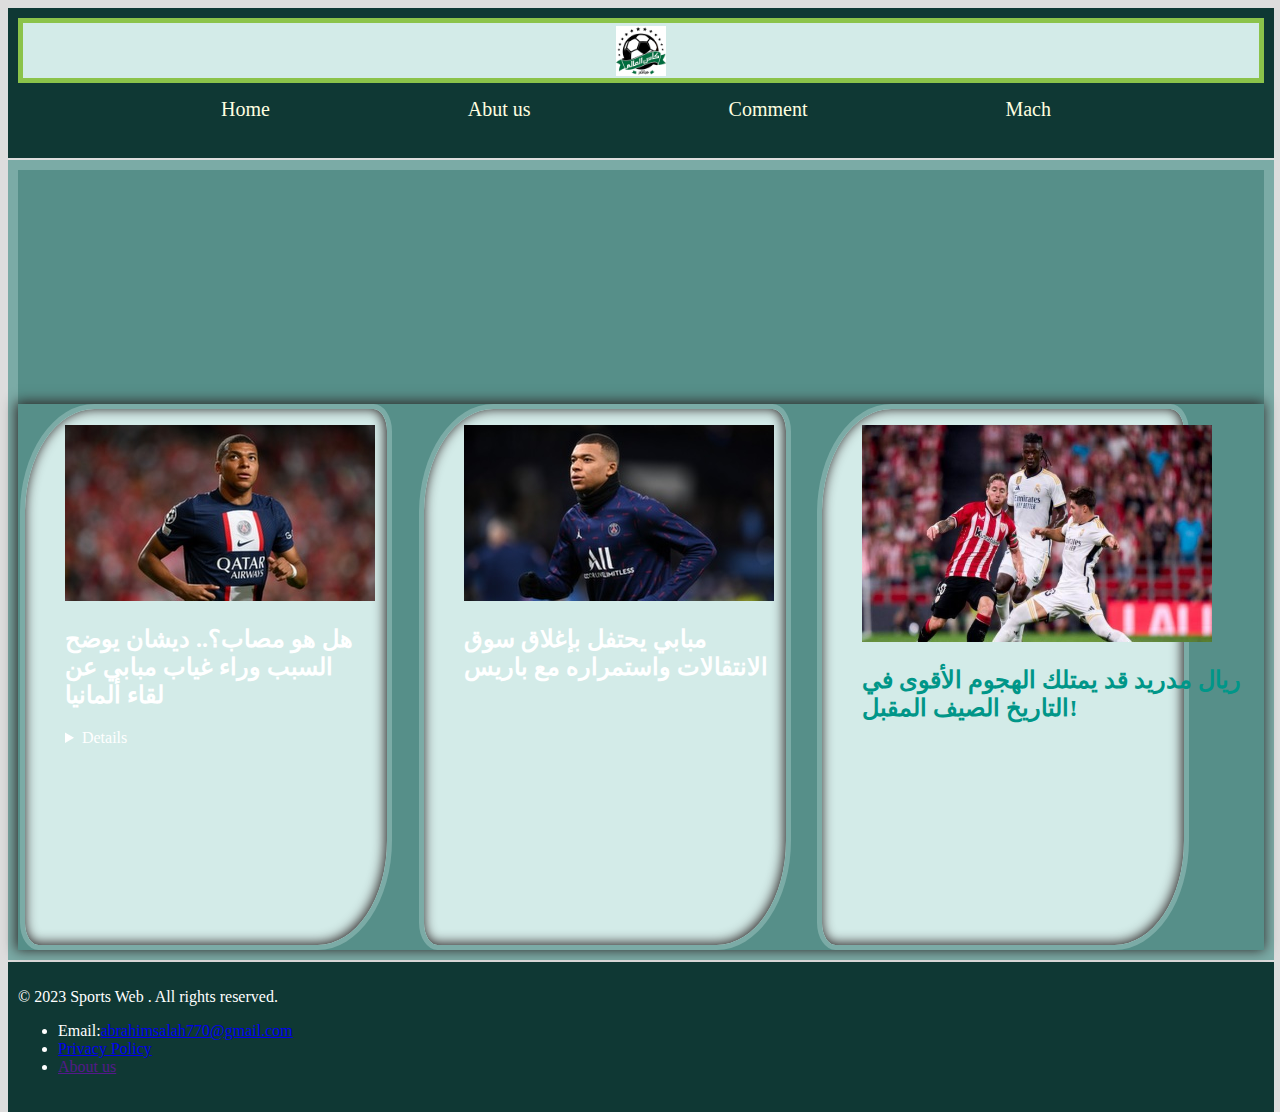
==== index.html @ cd2fc5f8 "first update" ====
<!DOCTYPE html>
<html lang="en">
<head>
    <meta charset="UTF-8">
    <meta name="viewport" content="width=device-width, initial-scale=1.0">
    <title>Document</title>
    <link rel="stylesheet" href="./css/style.css">
</head>
<body>
 
    <header>
      <div class="logo" >
        <img src="./image/كأس العالم2022.png" alt="Site Logo" >
      </div>
      <nav>
        <ul class="navigation">
          <li><a href="./index.html">Home</a></li>
          <li><a href="./html/Abut us.html">Abut us</a></li>
          <li><a href="./html/Comment.html">Comment</a></li>
          <li><a href="./html/Mach.html">Mach</a></li>
        </ul>
      </nav>
    </header>

 <section>
      <div class="wow">
     
      </div> 
  <div class="parent">

        <article> 
          <figure>
         <img src="./image/imagick1.jfif" alt="Image 2">
         <figcaption>
             <h2>هل هو مصاب؟.. ديشان يوضح السبب وراء غياب مبابي عن لقاء ألمانيا</h2>
         </figcaption>
         <details>
          كشف ديديه ديشان مدرب منتخب فرنسا عن السبب وراء عدم مشاركة كيليان مبابي نجم باريس سان جيرمان الفرنسي مع المنتخب أمام ألمانيا.

            وتعرض منتخب فرنسا للخسارة ودياً أمام ألمانيا بهدفين مقابل هدف، ولم يشارك كيليان مبابي في هذه المباراة، حيث شاهدها على مقاعد البدلاء.
            وأشارت التقارير الصحفية قبل المباراة إلى أن كيليان مبابي قد تعرض للإصابة في ركبته، وسيغيب عن المباراة أمام ألمانيا لهذا السبب.
            كيليان مبابي غاب عن لقاء فرنسا وألمانيا بسبب الإصابة
وتحدث ديديه ديشان لصحيفة “ليكيب” الفرنسية عقب انتهاء مباراة ألمانيا وفرنسا بشأن كيليان مبابي قائلاً “كيليان يعاني من مشكلة في الوتر الرضفي بالركبة بعد تدريب يوم الاثنين”.

وأضاف “إنها ليست إصابة خطيرة، لكنها تزعجه ولها مخاطر أيضاً. إذا لم يتمكن من البدء فلا ينبغي إشراكه أيضاً”.

الجدير بالذكر أن باريس سان جيرمان سيفتتح مشواره في دور المجموعات بمسابقة دوري أبطال أوروبا يوم الثلاثاء القادم أمام بوروسيا دورتموند الألماني.
         
         </details>
      
      </article>
   
    
       <article> 
           <figure>
          <img src="./image/imagick2.jfif" alt="Image 2">
          <figcaption>
              <h2>مبابي يحتفل بإغلاق سوق الانتقالات واستمراره مع باريس</h2>
          </figcaption>
       
       </article>
    
      <article>   
        <a href="">
          <figure>
            <img src="./image/imagick3.jfif" alt="Image 3" width="350px">
           <figcaption>
            <h2>ريال مدريد قد يمتلك الهجوم الأقوى في التاريخ الصيف المقبل!</h2>
           </figcaption>
          
        </figure>
        </a>
        
    
    </article>

  </div>
    </section>

<footer>
  <p>© 2023 Sports Web . All rights reserved.</p>
  <ul class="footer-navigation">
    <li>Email:<a href="abrahimsalah770@gmail.com">abrahimsalah770@gmail.com</a></li>
    <li><a href="#">Privacy Policy</a></li>
    <li><a href="">About us </a></a></li>
</footer>

</body>

</html>
---- css/style.css ----
body{
  width: 1vr;
  height: 1000px;
  background-color: #ddd;
  display: grid;
  grid-template-columns: repeat(10,auto);
  grid-template-rows: 15% 80% 15%;
  grid-template-areas: "header header  header header header header header header header header"
                       "sec sec sec sec sec sec sec sec sec sec "
                        "foot foot foot foot foot foot foot foot foot foot";
  gap: 2px 5px ;
}

header{
  grid-area: header;
  background-color: #0f3834;
  color: white;
  padding: 10px;
  display: grid;
  grid-template-columns: repeat(1,auto);
  grid-template-rows: 50% 50%;
  grid-template-areas: "log" "nav";
 
  padding: 10px;
                        
}

.logo{
grid-area: log;
background-color: #d3ebe8;
  border: 5px #8bc34a  solid;
display: flex;
justify-content: center;
align-items: center;
}
.logo img{
  height: 50px;
}
header nav {
grid-area: nav;
}
header nav ul{
  list-style-type: none;
  justify-content: space-evenly;
  align-items: center;
  margin: 0;
  padding: 15px;
  display: flex;
  font-size: 20px;
}
nav li {
  list-style-type: none;
  margin: 0;
  padding: 0;
  margin-right: 10px;
 
  
}
.navigation li a {
  text-decoration: none;
  color: lightyellow;
}

section{
  grid-area: sec;
  display: grid;
  grid-template-columns: repeat(3, auto);
  grid-template-rows:30% 70%;
  grid-template-areas: "wow wow wow" "par par par";
  background-color: #7baba6;
  color: white;
  padding: 10px;
  
} 

.wow{
  grid-area: wow;
  background-color: #568f89;

}
.parent{
  grid-area: par;
  display: grid;  
  background-color: #568f89;
  grid-template-columns: repeat(3, 30%);
  gap:2% ;
  box-shadow: -1px -1px 12px 1px #2e2828;
  
}
article{
  display: flex;
  margin-left: 2px;
  background-color: #ddd;
  border: #7baba6 5px solid;
  
  background-color: #d3ebe8;
  border-radius: 20% 5%;
  box-shadow: inset -1px -1px 12px 1px #2e2828;
  
}
.parent a{
  text-decoration: none;
  color: #009688;
}

article figure{
  width: 100%;
}




footer{
  grid-area: foot;
  background-color:  #0f3834;
  color: white;
  padding: 10px;
  
}
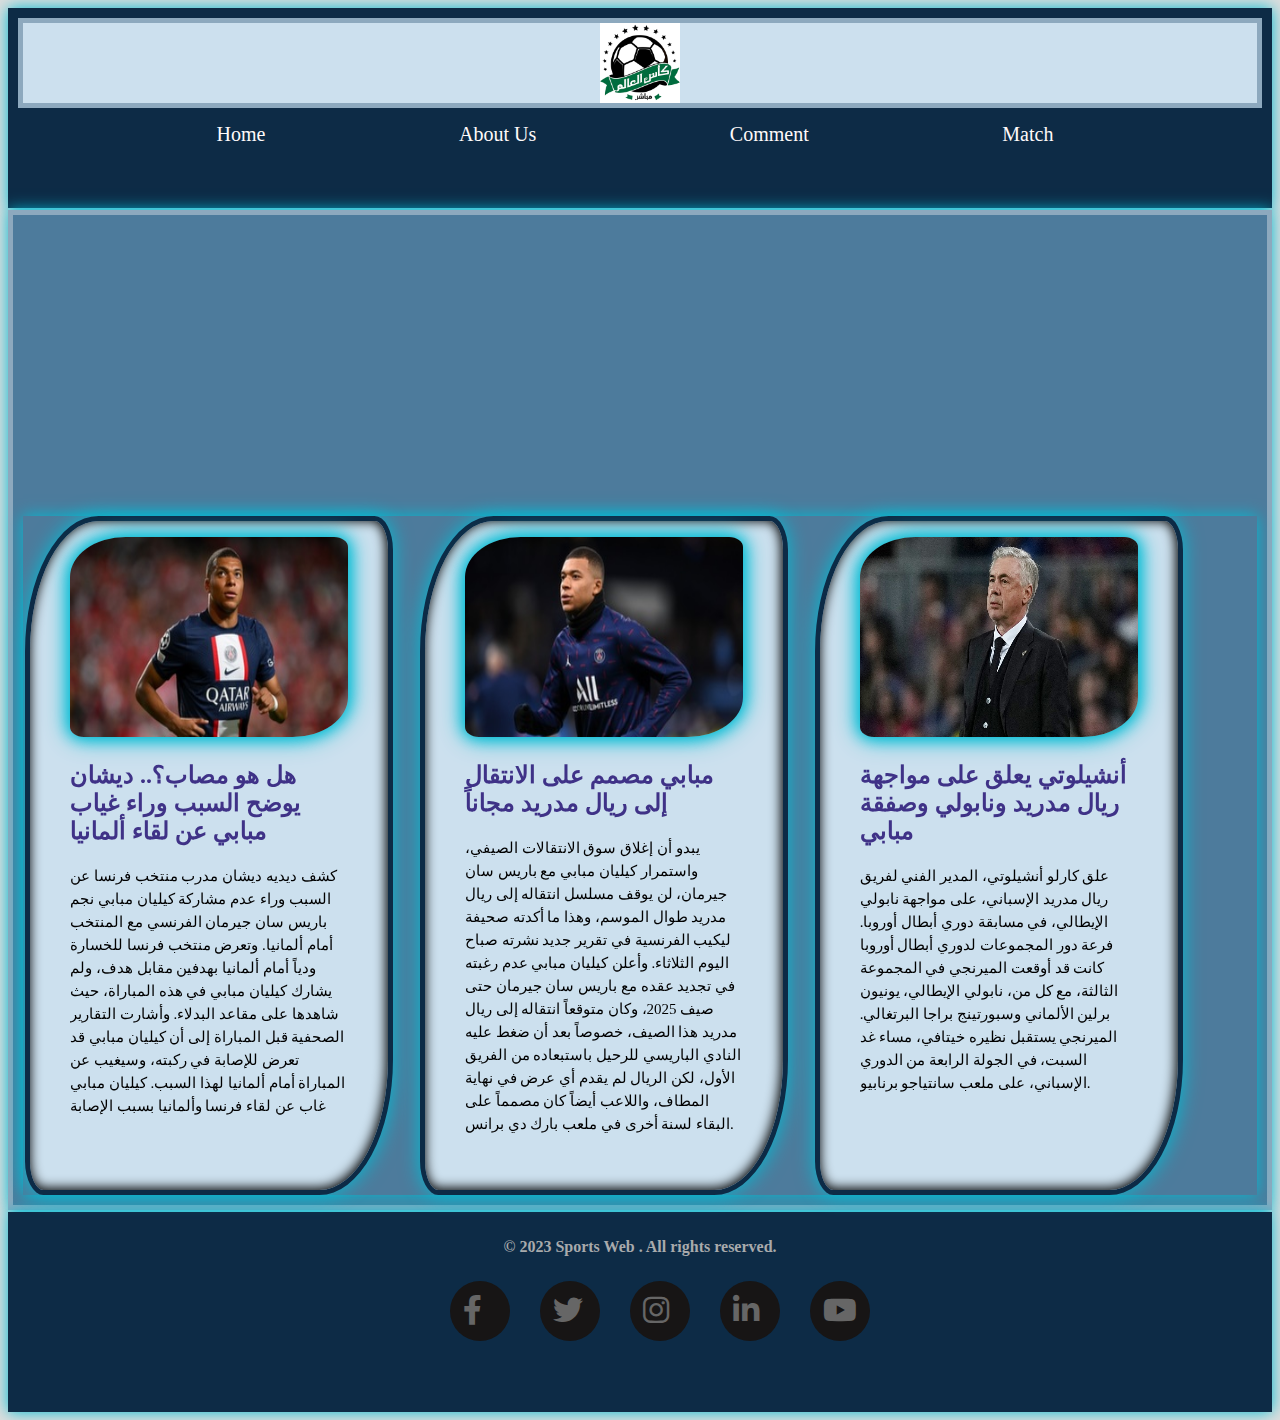
==== commit f0130a2b: "done project" ====
--- a/index.html
+++ b/index.html
@@ -4,87 +4,99 @@
     <meta charset="UTF-8">
     <meta name="viewport" content="width=device-width, initial-scale=1.0">
     <title>Document</title>
-    <link rel="stylesheet" href="./css/style.css">
-</head>
+    <link rel="stylesheet" href="./css/home.css">
+    <link rel="stylesheet" href="./css/all.min.css">
+    <link rel="stylesheet" href="./css/responsv.css1">
 <body>
  
+    
     <header>
       <div class="logo" >
-        <img src="./image/كأس العالم2022.png" alt="Site Logo" >
+        <img src="./img/كأس العالم2022.png" alt="Site Logo" >
       </div>
       <nav>
         <ul class="navigation">
           <li><a href="./index.html">Home</a></li>
-          <li><a href="./html/Abut us.html">Abut us</a></li>
-          <li><a href="./html/Comment.html">Comment</a></li>
-          <li><a href="./html/Mach.html">Mach</a></li>
+          <li><a href="./pages/About Us.html">About Us</a></li>
+          <li><a href="./pages/Comment.html">Comment</a></li>
+          <li><a href="./pages/Mach.html">Match</a></li>
         </ul>
       </nav>
     </header>
 
- <section>
-      <div class="wow">
-     
-      </div> 
-  <div class="parent">
-
-        <article> 
-          <figure>
-         <img src="./image/imagick1.jfif" alt="Image 2">
-         <figcaption>
-             <h2>هل هو مصاب؟.. ديشان يوضح السبب وراء غياب مبابي عن لقاء ألمانيا</h2>
-         </figcaption>
-         <details>
-          كشف ديديه ديشان مدرب منتخب فرنسا عن السبب وراء عدم مشاركة كيليان مبابي نجم باريس سان جيرمان الفرنسي مع المنتخب أمام ألمانيا.
-
+    <section>
+        <div class="wow">
+  
+        </div>
+        
+        <div class="parent">
+            
+          <article class="article1"> 
+            <figure>
+           <img src="./img/imagick1.jfif" alt="Image 2" >
+           <figcaption>
+               <h2>هل هو مصاب؟.. ديشان يوضح السبب وراء غياب مبابي عن لقاء ألمانيا</h2>
+           </figcaption>
+         
+           <p>
+            كشف ديديه ديشان مدرب منتخب فرنسا عن السبب وراء عدم مشاركة كيليان مبابي نجم باريس سان جيرمان الفرنسي مع المنتخب أمام ألمانيا.
             وتعرض منتخب فرنسا للخسارة ودياً أمام ألمانيا بهدفين مقابل هدف، ولم يشارك كيليان مبابي في هذه المباراة، حيث شاهدها على مقاعد البدلاء.
             وأشارت التقارير الصحفية قبل المباراة إلى أن كيليان مبابي قد تعرض للإصابة في ركبته، وسيغيب عن المباراة أمام ألمانيا لهذا السبب.
             كيليان مبابي غاب عن لقاء فرنسا وألمانيا بسبب الإصابة
-وتحدث ديديه ديشان لصحيفة “ليكيب” الفرنسية عقب انتهاء مباراة ألمانيا وفرنسا بشأن كيليان مبابي قائلاً “كيليان يعاني من مشكلة في الوتر الرضفي بالركبة بعد تدريب يوم الاثنين”.
-
-وأضاف “إنها ليست إصابة خطيرة، لكنها تزعجه ولها مخاطر أيضاً. إذا لم يتمكن من البدء فلا ينبغي إشراكه أيضاً”.
-
-الجدير بالذكر أن باريس سان جيرمان سيفتتح مشواره في دور المجموعات بمسابقة دوري أبطال أوروبا يوم الثلاثاء القادم أمام بوروسيا دورتموند الألماني.
-         
-         </details>
+  
+          </p>
+           
+        </figure>
+        </article>
+     
       
+         <article class="article2"> 
+             <figure>
+            <img src="./img/imagick2.jfif" alt="Image 2">
+            <figcaption>
+                <h2>مبابي مصمم على الانتقال إلى ريال مدريد مجاناً</h2>
+            </figcaption>
+  <p>
+            يبدو أن إغلاق سوق الانتقالات الصيفي، واستمرار كيليان مبابي
+             مع باريس سان جيرمان، لن يوقف مسلسل انتقاله إلى ريال مدريد طوال الموسم، 
+             وهذا ما أكدته صحيفة ليكيب الفرنسية في تقرير جديد نشرته صباح اليوم الثلاثاء.
+  وأعلن كيليان مبابي عدم رغبته في تجديد عقده مع باريس سان جيرمان حتى صيف 2025،
+   وكان متوقعاً انتقاله إلى ريال مدريد هذا الصيف، 
+  خصوصاً بعد أن ضغط عليه النادي الباريسي للرحيل باستبعاده من الفريق الأول، لكن الريال لم يقدم أي 
+  عرض في نهاية المطاف، واللاعب أيضاً كان مصمماً على البقاء لسنة أخرى في ملعب بارك دي برانس.
+  
+  </p>
+          </figure>
+         </article>
+  
+         <article class="article3"> 
+          <figure>
+         <img src="./img/أنشيلوتي-ريال-مدريد-2-2.jpg" alt="Image 2" width="300px">
+         <figcaption>
+          <h2>أنشيلوتي يعلق على مواجهة ريال مدريد ونابولي وصفقة مبابي</h2>
+         </figcaption>
+         <p>
+            
+          علق كارلو أنشيلوتي، المدير الفني لفريق ريال مدريد الإسباني، على مواجهة نابولي الإيطالي، في مسابقة دوري أبطال أوروبا.
+  
+          فرعة دور المجموعات لدوري أبطال أوروبا كانت قد أوقعت الميرنجي في المجموعة الثالثة، مع كل من، نابولي الإيطالي، يونيون برلين الألماني وسبورتينج براجا البرتغالي.
+          
+          الميرنجي يستقبل نظيره خيتافي، مساء غد السبت، في الجولة الرابعة من الدوري الإسباني، على ملعب سانتياجو برنابيو.
+                 
+          </p>
+          </figure>
       </article>
-   
-    
-       <article> 
-           <figure>
-          <img src="./image/imagick2.jfif" alt="Image 2">
-          <figcaption>
-              <h2>مبابي يحتفل بإغلاق سوق الانتقالات واستمراره مع باريس</h2>
-          </figcaption>
-       
-       </article>
-    
-      <article>   
-        <a href="">
-          <figure>
-            <img src="./image/imagick3.jfif" alt="Image 3" width="350px">
-           <figcaption>
-            <h2>ريال مدريد قد يمتلك الهجوم الأقوى في التاريخ الصيف المقبل!</h2>
-           </figcaption>
-          
-        </figure>
-        </a>
-        
-    
-    </article>
-
-  </div>
-    </section>
-
-<footer>
-  <p>© 2023 Sports Web . All rights reserved.</p>
-  <ul class="footer-navigation">
-    <li>Email:<a href="abrahimsalah770@gmail.com">abrahimsalah770@gmail.com</a></li>
-    <li><a href="#">Privacy Policy</a></li>
-    <li><a href="">About us </a></a></li>
-</footer>
-
-</body>
-
-</html>+    </div>
+      </section>
+  
+      <footer>
+        <p>© 2023 Sports Web . All rights reserved.</p>
+        <ul class="footer-navigation">
+          <li><i class="fab fa-facebook-f"></i></li>
+          <li><i class="fab fa-twitter"></i></a></li>
+          <li><i class="fab fa-instagram"></i></a></li>
+          <li><i class="fab fa-linkedin-in"></i></a></li>
+          <li><i class="fab fa-youtube"></i></a></li>
+        </ul>
+      </footer>
+    </body>--- a/css/home.css
+++ b/css/home.css
@@ -0,0 +1,261 @@
+body{
+    
+    background-color: #ddd;
+    display: grid;
+    grid-template-columns: repeat(1,auto);
+    grid-template-rows: 200px 1000px 200px;
+    grid-template-areas: "header header  header header header header header header header header"
+                         "art art art art art art art art art art "
+                          "foot foot foot foot foot foot foot foot foot foot";
+    gap: 2px 5px ;
+  }
+  
+  header{
+    grid-area: header;
+    background-color: #0d2b46;
+    color: white;
+    padding: 10px;
+    display: grid;
+    grid-template-columns: repeat(1,auto);
+    grid-template-rows: 50% 50%;
+    grid-template-areas: "log" "nav";
+    padding: 10px;
+    box-shadow: 0 0 15px #00bcd4;
+                          
+  }
+  
+  .logo{
+  grid-area: log;
+  background-color: #cce0ee;
+      border: 5px #8da9be solid;
+  display: flex;
+  justify-content: center;
+  align-items: center;
+  }
+  .logo img{
+    height: 100%;
+  }
+  header nav {
+  grid-area: nav;
+  }
+  header nav ul{
+    list-style-type: none;
+    justify-content: space-evenly;
+    align-items: center;
+    margin: 0;
+    padding: 15px;
+    display: flex;
+    font-size: 20px;
+  }
+  nav li {
+    list-style-type: none;
+    margin: 0;
+    padding: 0;
+    margin-right: 10px;
+   
+    
+  }
+  .navigation li a {
+    text-decoration: none;
+    color: snow;
+  }
+  section{
+    grid-area: art;
+    display: grid;
+    grid-template-columns: repeat(3, auto);
+    grid-template-rows:30% 70%;
+    grid-template-areas: "wow wow wow" "par par par";
+  
+    color: white;
+    padding: 10px;
+          background-color: #4d7b9c;
+          border: #8da9be 5px solid;
+          box-shadow: 0 0 15px #00bcd4;
+  } 
+  
+  .wow{
+    grid-area: wow;
+    background-color:  #4d7b9c;
+  
+    
+  }
+  
+  .navigation li:hover{
+    box-shadow: 0 0 15px #00bcd4;
+    filter: drop-shadow(0 0 15px #00bcd4);
+    text-shadow:0 0 15px #00bcd4;
+    border-style: outset;
+    
+  }
+  
+  .navigation li a:active{
+    background-color: #cce0ee;
+    color: #171515;
+  }
+  
+  .parent{
+    grid-area: par;
+    display: grid;  
+    background-color:  #4d7b9c;
+    grid-template-columns: repeat(3, 30%);
+    gap:2% ;
+    
+    box-shadow: 0 0 15px #00bcd4;
+  }
+  article{
+    display: flex;
+    margin-left: 2px;
+    background-color: #ddd;
+    border: #0d2b46 5px solid;
+    background-color: #96c0df;
+    background-color: #cce0ee;
+    border-radius: 20% 5%;
+    box-shadow: inset -1px -1px 12px 1px black;
+    filter: drop-shadow(0 0 10px #00bcd4);
+    
+  }
+  
+  article p{
+    overflow: auto;
+  }
+  
+  
+  
+  
+  article img{
+    border-radius: 20% 5%;
+    box-shadow: 0 0 15px #00bcd4;
+    filter: drop-shadow(0 0 10px #00bcd4);
+    width: 100%;
+      height: 200px;
+    
+  }
+  article h2{
+      color: #3f3287;;
+  }
+  article p{
+    color: black;
+    font-size: 15px;
+   
+    line-height: 23px;
+  }
+
+  footer{
+    grid-area: foot;
+    background-color:#0d2b46;
+    color: white;
+    padding: 10px;
+    box-shadow: 0 0 15px #00bcd4;
+  }
+  
+  
+  footer ul{
+    display: flex;
+    justify-content: center;
+  }
+  footer p{
+   
+      color: rgb(168 170 172);
+      font-weight: bold;
+      text-align: center;
+      margin-bottom: 25px;
+  }
+  footer ul li{
+    position: relative;
+    display: block;
+    color: #666;
+    font-size: 30px;
+    height: 60px;
+    width: 60px;
+    background: #171515;
+    line-height: 60px;
+    border-radius: 50%;
+    margin: 0 15px;
+    cursor: pointer;
+    transition: .5s;
+  }
+  
+  footer ul li i{
+    margin-left: 13px;
+    
+  }
+  
+  
+  footer ul li a:nth-child(1):hover{
+    color: #456cba;
+    box-shadow: 0 0 15px #4267B2;
+    text-shadow: 0 0 15px #4267B2;
+    background-color: #0d2b46;
+  }
+  
+  footer ul li:nth-child(1):hover{
+    color: #456cba;
+    box-shadow: 0 0 15px #4267B2;
+    text-shadow: 0 0 15px #4267B2;
+    background-color: #0d2b46;
+  }
+
+  footer ul li:nth-child(2):hover{
+    color: #26a4f2;
+    box-shadow: 0 0 15px #1DA1F2;
+    text-shadow: 0 0 15px #1DA1F2;
+    background-color: #0d2b46;
+  }
+  footer ul li:nth-child(3):hover{
+    color: #e23670;
+    box-shadow: 0 0 15px #E1306C;
+    text-shadow: 0 0 15px #E1306C;
+    background-color: #0d2b46;
+  }
+  footer ul li:nth-child(4):hover{
+    color: #2a6cbb;
+    box-shadow: 0 0 15px #2867B2;
+    text-shadow: 0 0 15px #2867B2;
+    background-color: #0d2b46;
+  }
+  footer ul li:nth-child(5):hover{
+    color: #e23670;
+    box-shadow: 0 0 15px #ff0000;
+    text-shadow: 0 0 15px #ff0000;
+    background-color: #0d2b46;
+  }
+  
+  footer ul li:nth-child(5):hover {
+    color: #e23670;
+    box-shadow: 0 0 15px #ff0000;
+    text-shadow: 0 0 15px #ff0000;
+    background-color: #0d2b46;
+  }
+  @media (max-width: 1063px) 
+  {
+    body{
+      height: 2100px;
+      grid-template-columns: repeat(1,auto);
+    grid-template-rows: 150px 1800px 150px;
+    grid-template-areas: "header"
+                         "sec"
+                          "foot";
+    gap: 2px 5px ;
+    }
+    header{
+      grid-area: header;
+    }
+    section{
+      grid-area: sec;
+      grid-template-columns: repeat(1, auto);
+      grid-template-rows:200px 1500px;
+    }
+  
+    
+    
+    footer{
+      grid-area: foot;
+  
+    }
+    .parent{
+      grid-template-columns: repeat(1, auto);
+      
+    }
+  }
+
+  
--- a/css/all.min.css
+++ b/css/all.min.css
@@ -0,0 +1,9 @@
+/*!
+ * Font Awesome Free 6.4.2 by @fontawesome - https://fontawesome.com
+ * License - https://fontawesome.com/license/free (Icons: CC BY 4.0, Fonts: SIL OFL 1.1, Code: MIT License)
+ * Copyright 2023 Fonticons, Inc.
+ */
+.fa{font-family:var(--fa-style-family,"Font Awesome 6 Free");font-weight:var(--fa-style,900)}.fa,.fa-brands,.fa-classic,.fa-regular,.fa-sharp,.fa-solid,.fab,.far,.fas{-moz-osx-font-smoothing:grayscale;-webkit-font-smoothing:antialiased;display:var(--fa-display,inline-block);font-style:normal;font-variant:normal;line-height:1;text-rendering:auto}.fa-classic,.fa-regular,.fa-solid,.far,.fas{font-family:"Font Awesome 6 Free"}.fa-brands,.fab{font-family:"Font Awesome 6 Brands"}.fa-1x{font-size:1em}.fa-2x{font-size:2em}.fa-3x{font-size:3em}.fa-4x{font-size:4em}.fa-5x{font-size:5em}.fa-6x{font-size:6em}.fa-7x{font-size:7em}.fa-8x{font-size:8em}.fa-9x{font-size:9em}.fa-10x{font-size:10em}.fa-2xs{font-size:.625em;line-height:.1em;vertical-align:.225em}.fa-xs{font-size:.75em;line-height:.08333em;vertical-align:.125em}.fa-sm{font-size:.875em;line-height:.07143em;vertical-align:.05357em}.fa-lg{font-size:1.25em;line-height:.05em;vertical-align:-.075em}.fa-xl{font-size:1.5em;line-height:.04167em;vertical-align:-.125em}.fa-2xl{font-size:2em;line-height:.03125em;vertical-align:-.1875em}.fa-fw{text-align:center;width:1.25em}.fa-ul{list-style-type:none;margin-left:var(--fa-li-margin,2.5em);padding-left:0}.fa-ul>li{position:relative}.fa-li{left:calc(var(--fa-li-width, 2em)*-1);position:absolute;text-align:center;width:var(--fa-li-width,2em);line-height:inherit}.fa-border{border-radius:var(--fa-border-radius,.1em);border:var(--fa-border-width,.08em) var(--fa-border-style,solid) var(--fa-border-color,#eee);padding:var(--fa-border-padding,.2em .25em .15em)}.fa-pull-left{float:left;margin-right:var(--fa-pull-margin,.3em)}.fa-pull-right{float:right;margin-left:var(--fa-pull-margin,.3em)}.fa-beat{-webkit-animation-name:fa-beat;animation-name:fa-beat;-webkit-animation-delay:var(--fa-animation-delay,0s);animation-delay:var(--fa-animation-delay,0s);-webkit-animation-direction:var(--fa-animation-direction,normal);animation-direction:var(--fa-animation-direction,normal);-webkit-animation-duration:var(--fa-animation-duration,1s);animation-duration:var(--fa-animation-duration,1s);-webkit-animation-iteration-count:var(--fa-animation-iteration-count,infinite);animation-iteration-count:var(--fa-animation-iteration-count,infinite);-webkit-animation-timing-function:var(--fa-animation-timing,ease-in-out);animation-timing-function:var(--fa-animation-timing,ease-in-out)}.fa-bounce{-webkit-animation-name:fa-bounce;animation-name:fa-bounce;-webkit-animation-delay:var(--fa-animation-delay,0s);animation-delay:var(--fa-animation-delay,0s);-webkit-animation-direction:var(--fa-animation-direction,normal);animation-direction:var(--fa-animation-direction,normal);-webkit-animation-duration:var(--fa-animation-duration,1s);animation-duration:var(--fa-animation-duration,1s);-webkit-animation-iteration-count:var(--fa-animation-iteration-count,infinite);animation-iteration-count:var(--fa-animation-iteration-count,infinite);-webkit-animation-timing-function:var(--fa-animation-timing,cubic-bezier(.28,.84,.42,1));animation-timing-function:var(--fa-animation-timing,cubic-bezier(.28,.84,.42,1))}.fa-fade{-webkit-animation-name:fa-fade;animation-name:fa-fade;-webkit-animation-iteration-count:var(--fa-animation-iteration-count,infinite);animation-iteration-count:var(--fa-animation-iteration-count,infinite);-webkit-animation-timing-function:var(--fa-animation-timing,cubic-bezier(.4,0,.6,1));animation-timing-function:var(--fa-animation-timing,cubic-bezier(.4,0,.6,1))}.fa-beat-fade,.fa-fade{-webkit-animation-delay:var(--fa-animation-delay,0s);animation-delay:var(--fa-animation-delay,0s);-webkit-animation-direction:var(--fa-animation-direction,normal);animation-direction:var(--fa-animation-direction,normal);-webkit-animation-duration:var(--fa-animation-duration,1s);animation-duration:var(--fa-animation-duration,1s)}.fa-beat-fade{-webkit-animation-name:fa-beat-fade;animation-name:fa-beat-fade;-webkit-animation-iteration-count:var(--fa-animation-iteration-count,infinite);animation-iteration-count:var(--fa-animation-iteration-count,infinite);-webkit-animation-timing-function:var(--fa-animation-timing,cubic-bezier(.4,0,.6,1));animation-timing-function:var(--fa-animation-timing,cubic-bezier(.4,0,.6,1))}.fa-flip{-webkit-animation-name:fa-flip;animation-name:fa-flip;-webkit-animation-delay:var(--fa-animation-delay,0s);animation-delay:var(--fa-animation-delay,0s);-webkit-animation-direction:var(--fa-animation-direction,normal);animation-direction:var(--fa-animation-direction,normal);-webkit-animation-duration:var(--fa-animation-duration,1s);animation-duration:var(--fa-animation-duration,1s);-webkit-animation-iteration-count:var(--fa-animation-iteration-count,infinite);animation-iteration-count:var(--fa-animation-iteration-count,infinite);-webkit-animation-timing-function:var(--fa-animation-timing,ease-in-out);animation-timing-function:var(--fa-animation-timing,ease-in-out)}.fa-shake{-webkit-animation-name:fa-shake;animation-name:fa-shake;-webkit-animation-duration:var(--fa-animation-duration,1s);animation-duration:var(--fa-animation-duration,1s);-webkit-animation-iteration-count:var(--fa-animation-iteration-count,infinite);animation-iteration-count:var(--fa-animation-iteration-count,infinite);-webkit-animation-timing-function:var(--fa-animation-timing,linear);animation-timing-function:var(--fa-animation-timing,linear)}.fa-shake,.fa-spin{-webkit-animation-delay:var(--fa-animation-delay,0s);animation-delay:var(--fa-animation-delay,0s);-webkit-animation-direction:var(--fa-animation-direction,normal);animation-direction:var(--fa-animation-direction,normal)}.fa-spin{-webkit-animation-name:fa-spin;animation-name:fa-spin;-webkit-animation-duration:var(--fa-animation-duration,2s);animation-duration:var(--fa-animation-duration,2s);-webkit-animation-iteration-count:var(--fa-animation-iteration-count,infinite);animation-iteration-count:var(--fa-animation-iteration-count,infinite);-webkit-animation-timing-function:var(--fa-animation-timing,linear);animation-timing-function:var(--fa-animation-timing,linear)}.fa-spin-reverse{--fa-animation-direction:reverse}.fa-pulse,.fa-spin-pulse{-webkit-animation-name:fa-spin;animation-name:fa-spin;-webkit-animation-direction:var(--fa-animation-direction,normal);animation-direction:var(--fa-animation-direction,normal);-webkit-animation-duration:var(--fa-animation-duration,1s);animation-duration:var(--fa-animation-duration,1s);-webkit-animation-iteration-count:var(--fa-animation-iteration-count,infinite);animation-iteration-count:var(--fa-animation-iteration-count,infinite);-webkit-animation-timing-function:var(--fa-animation-timing,steps(8));animation-timing-function:var(--fa-animation-timing,steps(8))}@media (prefers-reduced-motion:reduce){.fa-beat,.fa-beat-fade,.fa-bounce,.fa-fade,.fa-flip,.fa-pulse,.fa-shake,.fa-spin,.fa-spin-pulse{-webkit-animation-delay:-1ms;animation-delay:-1ms;-webkit-animation-duration:1ms;animation-duration:1ms;-webkit-animation-iteration-count:1;animation-iteration-count:1;-webkit-transition-delay:0s;transition-delay:0s;-webkit-transition-duration:0s;transition-duration:0s}}@-webkit-keyframes fa-beat{0%,90%{-webkit-transform:scale(1);transform:scale(1)}45%{-webkit-transform:scale(var(--fa-beat-scale,1.25));transform:scale(var(--fa-beat-scale,1.25))}}@keyframes fa-beat{0%,90%{-webkit-transform:scale(1);transform:scale(1)}45%{-webkit-transform:scale(var(--fa-beat-scale,1.25));transform:scale(var(--fa-beat-scale,1.25))}}@-webkit-keyframes fa-bounce{0%{-webkit-transform:scale(1) translateY(0);transform:scale(1) translateY(0)}10%{-webkit-transform:scale(var(--fa-bounce-start-scale-x,1.1),var(--fa-bounce-start-scale-y,.9)) translateY(0);transform:scale(var(--fa-bounce-start-scale-x,1.1),var(--fa-bounce-start-scale-y,.9)) translateY(0)}30%{-webkit-transform:scale(var(--fa-bounce-jump-scale-x,.9),var(--fa-bounce-jump-scale-y,1.1)) translateY(var(--fa-bounce-height,-.5em));transform:scale(var(--fa-bounce-jump-scale-x,.9),var(--fa-bounce-jump-scale-y,1.1)) translateY(var(--fa-bounce-height,-.5em))}50%{-webkit-transform:scale(var(--fa-bounce-land-scale-x,1.05),var(--fa-bounce-land-scale-y,.95)) translateY(0);transform:scale(var(--fa-bounce-land-scale-x,1.05),var(--fa-bounce-land-scale-y,.95)) translateY(0)}57%{-webkit-transform:scale(1) translateY(var(--fa-bounce-rebound,-.125em));transform:scale(1) translateY(var(--fa-bounce-rebound,-.125em))}64%{-webkit-transform:scale(1) translateY(0);transform:scale(1) translateY(0)}to{-webkit-transform:scale(1) translateY(0);transform:scale(1) translateY(0)}}@keyframes fa-bounce{0%{-webkit-transform:scale(1) translateY(0);transform:scale(1) translateY(0)}10%{-webkit-transform:scale(var(--fa-bounce-start-scale-x,1.1),var(--fa-bounce-start-scale-y,.9)) translateY(0);transform:scale(var(--fa-bounce-start-scale-x,1.1),var(--fa-bounce-start-scale-y,.9)) translateY(0)}30%{-webkit-transform:scale(var(--fa-bounce-jump-scale-x,.9),var(--fa-bounce-jump-scale-y,1.1)) translateY(var(--fa-bounce-height,-.5em));transform:scale(var(--fa-bounce-jump-scale-x,.9),var(--fa-bounce-jump-scale-y,1.1)) translateY(var(--fa-bounce-height,-.5em))}50%{-webkit-transform:scale(var(--fa-bounce-land-scale-x,1.05),var(--fa-bounce-land-scale-y,.95)) translateY(0);transform:scale(var(--fa-bounce-land-scale-x,1.05),var(--fa-bounce-land-scale-y,.95)) translateY(0)}57%{-webkit-transform:scale(1) translateY(var(--fa-bounce-rebound,-.125em));transform:scale(1) translateY(var(--fa-bounce-rebound,-.125em))}64%{-webkit-transform:scale(1) translateY(0);transform:scale(1) translateY(0)}to{-webkit-transform:scale(1) translateY(0);transform:scale(1) translateY(0)}}@-webkit-keyframes fa-fade{50%{opacity:var(--fa-fade-opacity,.4)}}@keyframes fa-fade{50%{opacity:var(--fa-fade-opacity,.4)}}@-webkit-keyframes fa-beat-fade{0%,to{opacity:var(--fa-beat-fade-opacity,.4);-webkit-transform:scale(1);transform:scale(1)}50%{opacity:1;-webkit-transform:scale(var(--fa-beat-fade-scale,1.125));transform:scale(var(--fa-beat-fade-scale,1.125))}}@keyframes fa-beat-fade{0%,to{opacity:var(--fa-beat-fade-opacity,.4);-webkit-transform:scale(1);transform:scale(1)}50%{opacity:1;-webkit-transform:scale(var(--fa-beat-fade-scale,1.125));transform:scale(var(--fa-beat-fade-scale,1.125))}}@-webkit-keyframes fa-flip{50%{-webkit-transform:rotate3d(var(--fa-flip-x,0),var(--fa-flip-y,1),var(--fa-flip-z,0),var(--fa-flip-angle,-180deg));transform:rotate3d(var(--fa-flip-x,0),var(--fa-flip-y,1),var(--fa-flip-z,0),var(--fa-flip-angle,-180deg))}}@keyframes fa-flip{50%{-webkit-transform:rotate3d(var(--fa-flip-x,0),var(--fa-flip-y,1),var(--fa-flip-z,0),var(--fa-flip-angle,-180deg));transform:rotate3d(var(--fa-flip-x,0),var(--fa-flip-y,1),var(--fa-flip-z,0),var(--fa-flip-angle,-180deg))}}@-webkit-keyframes fa-shake{0%{-webkit-transform:rotate(-15deg);transform:rotate(-15deg)}4%{-webkit-transform:rotate(15deg);transform:rotate(15deg)}8%,24%{-webkit-transform:rotate(-18deg);transform:rotate(-18deg)}12%,28%{-webkit-transform:rotate(18deg);transform:rotate(18deg)}16%{-webkit-transform:rotate(-22deg);transform:rotate(-22deg)}20%{-webkit-transform:rotate(22deg);transform:rotate(22deg)}32%{-webkit-transform:rotate(-12deg);transform:rotate(-12deg)}36%{-webkit-transform:rotate(12deg);transform:rotate(12deg)}40%,to{-webkit-transform:rotate(0deg);transform:rotate(0deg)}}@keyframes fa-shake{0%{-webkit-transform:rotate(-15deg);transform:rotate(-15deg)}4%{-webkit-transform:rotate(15deg);transform:rotate(15deg)}8%,24%{-webkit-transform:rotate(-18deg);transform:rotate(-18deg)}12%,28%{-webkit-transform:rotate(18deg);transform:rotate(18deg)}16%{-webkit-transform:rotate(-22deg);transform:rotate(-22deg)}20%{-webkit-transform:rotate(22deg);transform:rotate(22deg)}32%{-webkit-transform:rotate(-12deg);transform:rotate(-12deg)}36%{-webkit-transform:rotate(12deg);transform:rotate(12deg)}40%,to{-webkit-transform:rotate(0deg);transform:rotate(0deg)}}@-webkit-keyframes fa-spin{0%{-webkit-transform:rotate(0deg);transform:rotate(0deg)}to{-webkit-transform:rotate(1turn);transform:rotate(1turn)}}@keyframes fa-spin{0%{-webkit-transform:rotate(0deg);transform:rotate(0deg)}to{-webkit-transform:rotate(1turn);transform:rotate(1turn)}}.fa-rotate-90{-webkit-transform:rotate(90deg);transform:rotate(90deg)}.fa-rotate-180{-webkit-transform:rotate(180deg);transform:rotate(180deg)}.fa-rotate-270{-webkit-transform:rotate(270deg);transform:rotate(270deg)}.fa-flip-horizontal{-webkit-transform:scaleX(-1);transform:scaleX(-1)}.fa-flip-vertical{-webkit-transform:scaleY(-1);transform:scaleY(-1)}.fa-flip-both,.fa-flip-horizontal.fa-flip-vertical{-webkit-transform:scale(-1);transform:scale(-1)}.fa-rotate-by{-webkit-transform:rotate(var(--fa-rotate-angle,none));transform:rotate(var(--fa-rotate-angle,none))}.fa-stack{display:inline-block;height:2em;line-height:2em;position:relative;vertical-align:middle;width:2.5em}.fa-stack-1x,.fa-stack-2x{left:0;position:absolute;text-align:center;width:100%;z-index:var(--fa-stack-z-index,auto)}.fa-stack-1x{line-height:inherit}.fa-stack-2x{font-size:2em}.fa-inverse{color:var(--fa-inverse,#fff)}
+
+.fa-0:before{content:"\30"}.fa-1:before{content:"\31"}.fa-2:before{content:"\32"}.fa-3:before{content:"\33"}.fa-4:before{content:"\34"}.fa-5:before{content:"\35"}.fa-6:before{content:"\36"}.fa-7:before{content:"\37"}.fa-8:before{content:"\38"}.fa-9:before{content:"\39"}.fa-fill-drip:before{content:"\f576"}.fa-arrows-to-circle:before{content:"\e4bd"}.fa-chevron-circle-right:before,.fa-circle-chevron-right:before{content:"\f138"}.fa-at:before{content:"\40"}.fa-trash-alt:before,.fa-trash-can:before{content:"\f2ed"}.fa-text-height:before{content:"\f034"}.fa-user-times:before,.fa-user-xmark:before{content:"\f235"}.fa-stethoscope:before{content:"\f0f1"}.fa-comment-alt:before,.fa-message:before{content:"\f27a"}.fa-info:before{content:"\f129"}.fa-compress-alt:before,.fa-down-left-and-up-right-to-center:before{content:"\f422"}.fa-explosion:before{content:"\e4e9"}.fa-file-alt:before,.fa-file-lines:before,.fa-file-text:before{content:"\f15c"}.fa-wave-square:before{content:"\f83e"}.fa-ring:before{content:"\f70b"}.fa-building-un:before{content:"\e4d9"}.fa-dice-three:before{content:"\f527"}.fa-calendar-alt:before,.fa-calendar-days:before{content:"\f073"}.fa-anchor-circle-check:before{content:"\e4aa"}.fa-building-circle-arrow-right:before{content:"\e4d1"}.fa-volleyball-ball:before,.fa-volleyball:before{content:"\f45f"}.fa-arrows-up-to-line:before{content:"\e4c2"}.fa-sort-desc:before,.fa-sort-down:before{content:"\f0dd"}.fa-circle-minus:before,.fa-minus-circle:before{content:"\f056"}.fa-door-open:before{content:"\f52b"}.fa-right-from-bracket:before,.fa-sign-out-alt:before{content:"\f2f5"}.fa-atom:before{content:"\f5d2"}.fa-soap:before{content:"\e06e"}.fa-heart-music-camera-bolt:before,.fa-icons:before{content:"\f86d"}.fa-microphone-alt-slash:before,.fa-microphone-lines-slash:before{content:"\f539"}.fa-bridge-circle-check:before{content:"\e4c9"}.fa-pump-medical:before{content:"\e06a"}.fa-fingerprint:before{content:"\f577"}.fa-hand-point-right:before{content:"\f0a4"}.fa-magnifying-glass-location:before,.fa-search-location:before{content:"\f689"}.fa-forward-step:before,.fa-step-forward:before{content:"\f051"}.fa-face-smile-beam:before,.fa-smile-beam:before{content:"\f5b8"}.fa-flag-checkered:before{content:"\f11e"}.fa-football-ball:before,.fa-football:before{content:"\f44e"}.fa-school-circle-exclamation:before{content:"\e56c"}.fa-crop:before{content:"\f125"}.fa-angle-double-down:before,.fa-angles-down:before{content:"\f103"}.fa-users-rectangle:before{content:"\e594"}.fa-people-roof:before{content:"\e537"}.fa-people-line:before{content:"\e534"}.fa-beer-mug-empty:before,.fa-beer:before{content:"\f0fc"}.fa-diagram-predecessor:before{content:"\e477"}.fa-arrow-up-long:before,.fa-long-arrow-up:before{content:"\f176"}.fa-burn:before,.fa-fire-flame-simple:before{content:"\f46a"}.fa-male:before,.fa-person:before{content:"\f183"}.fa-laptop:before{content:"\f109"}.fa-file-csv:before{content:"\f6dd"}.fa-menorah:before{content:"\f676"}.fa-truck-plane:before{content:"\e58f"}.fa-record-vinyl:before{content:"\f8d9"}.fa-face-grin-stars:before,.fa-grin-stars:before{content:"\f587"}.fa-bong:before{content:"\f55c"}.fa-pastafarianism:before,.fa-spaghetti-monster-flying:before{content:"\f67b"}.fa-arrow-down-up-across-line:before{content:"\e4af"}.fa-spoon:before,.fa-utensil-spoon:before{content:"\f2e5"}.fa-jar-wheat:before{content:"\e517"}.fa-envelopes-bulk:before,.fa-mail-bulk:before{content:"\f674"}.fa-file-circle-exclamation:before{content:"\e4eb"}.fa-circle-h:before,.fa-hospital-symbol:before{content:"\f47e"}.fa-pager:before{content:"\f815"}.fa-address-book:before,.fa-contact-book:before{content:"\f2b9"}.fa-strikethrough:before{content:"\f0cc"}.fa-k:before{content:"\4b"}.fa-landmark-flag:before{content:"\e51c"}.fa-pencil-alt:before,.fa-pencil:before{content:"\f303"}.fa-backward:before{content:"\f04a"}.fa-caret-right:before{content:"\f0da"}.fa-comments:before{content:"\f086"}.fa-file-clipboard:before,.fa-paste:before{content:"\f0ea"}.fa-code-pull-request:before{content:"\e13c"}.fa-clipboard-list:before{content:"\f46d"}.fa-truck-loading:before,.fa-truck-ramp-box:before{content:"\f4de"}.fa-user-check:before{content:"\f4fc"}.fa-vial-virus:before{content:"\e597"}.fa-sheet-plastic:before{content:"\e571"}.fa-blog:before{content:"\f781"}.fa-user-ninja:before{content:"\f504"}.fa-person-arrow-up-from-line:before{content:"\e539"}.fa-scroll-torah:before,.fa-torah:before{content:"\f6a0"}.fa-broom-ball:before,.fa-quidditch-broom-ball:before,.fa-quidditch:before{content:"\f458"}.fa-toggle-off:before{content:"\f204"}.fa-archive:before,.fa-box-archive:before{content:"\f187"}.fa-person-drowning:before{content:"\e545"}.fa-arrow-down-9-1:before,.fa-sort-numeric-desc:before,.fa-sort-numeric-down-alt:before{content:"\f886"}.fa-face-grin-tongue-squint:before,.fa-grin-tongue-squint:before{content:"\f58a"}.fa-spray-can:before{content:"\f5bd"}.fa-truck-monster:before{content:"\f63b"}.fa-w:before{content:"\57"}.fa-earth-africa:before,.fa-globe-africa:before{content:"\f57c"}.fa-rainbow:before{content:"\f75b"}.fa-circle-notch:before{content:"\f1ce"}.fa-tablet-alt:before,.fa-tablet-screen-button:before{content:"\f3fa"}.fa-paw:before{content:"\f1b0"}.fa-cloud:before{content:"\f0c2"}.fa-trowel-bricks:before{content:"\e58a"}.fa-face-flushed:before,.fa-flushed:before{content:"\f579"}.fa-hospital-user:before{content:"\f80d"}.fa-tent-arrow-left-right:before{content:"\e57f"}.fa-gavel:before,.fa-legal:before{content:"\f0e3"}.fa-binoculars:before{content:"\f1e5"}.fa-microphone-slash:before{content:"\f131"}.fa-box-tissue:before{content:"\e05b"}.fa-motorcycle:before{content:"\f21c"}.fa-bell-concierge:before,.fa-concierge-bell:before{content:"\f562"}.fa-pen-ruler:before,.fa-pencil-ruler:before{content:"\f5ae"}.fa-people-arrows-left-right:before,.fa-people-arrows:before{content:"\e068"}.fa-mars-and-venus-burst:before{content:"\e523"}.fa-caret-square-right:before,.fa-square-caret-right:before{content:"\f152"}.fa-cut:before,.fa-scissors:before{content:"\f0c4"}.fa-sun-plant-wilt:before{content:"\e57a"}.fa-toilets-portable:before{content:"\e584"}.fa-hockey-puck:before{content:"\f453"}.fa-table:before{content:"\f0ce"}.fa-magnifying-glass-arrow-right:before{content:"\e521"}.fa-digital-tachograph:before,.fa-tachograph-digital:before{content:"\f566"}.fa-users-slash:before{content:"\e073"}.fa-clover:before{content:"\e139"}.fa-mail-reply:before,.fa-reply:before{content:"\f3e5"}.fa-star-and-crescent:before{content:"\f699"}.fa-house-fire:before{content:"\e50c"}.fa-minus-square:before,.fa-square-minus:before{content:"\f146"}.fa-helicopter:before{content:"\f533"}.fa-compass:before{content:"\f14e"}.fa-caret-square-down:before,.fa-square-caret-down:before{content:"\f150"}.fa-file-circle-question:before{content:"\e4ef"}.fa-laptop-code:before{content:"\f5fc"}.fa-swatchbook:before{content:"\f5c3"}.fa-prescription-bottle:before{content:"\f485"}.fa-bars:before,.fa-navicon:before{content:"\f0c9"}.fa-people-group:before{content:"\e533"}.fa-hourglass-3:before,.fa-hourglass-end:before{content:"\f253"}.fa-heart-broken:before,.fa-heart-crack:before{content:"\f7a9"}.fa-external-link-square-alt:before,.fa-square-up-right:before{content:"\f360"}.fa-face-kiss-beam:before,.fa-kiss-beam:before{content:"\f597"}.fa-film:before{content:"\f008"}.fa-ruler-horizontal:before{content:"\f547"}.fa-people-robbery:before{content:"\e536"}.fa-lightbulb:before{content:"\f0eb"}.fa-caret-left:before{content:"\f0d9"}.fa-circle-exclamation:before,.fa-exclamation-circle:before{content:"\f06a"}.fa-school-circle-xmark:before{content:"\e56d"}.fa-arrow-right-from-bracket:before,.fa-sign-out:before{content:"\f08b"}.fa-chevron-circle-down:before,.fa-circle-chevron-down:before{content:"\f13a"}.fa-unlock-alt:before,.fa-unlock-keyhole:before{content:"\f13e"}.fa-cloud-showers-heavy:before{content:"\f740"}.fa-headphones-alt:before,.fa-headphones-simple:before{content:"\f58f"}.fa-sitemap:before{content:"\f0e8"}.fa-circle-dollar-to-slot:before,.fa-donate:before{content:"\f4b9"}.fa-memory:before{content:"\f538"}.fa-road-spikes:before{content:"\e568"}.fa-fire-burner:before{content:"\e4f1"}.fa-flag:before{content:"\f024"}.fa-hanukiah:before{content:"\f6e6"}.fa-feather:before{content:"\f52d"}.fa-volume-down:before,.fa-volume-low:before{content:"\f027"}.fa-comment-slash:before{content:"\f4b3"}.fa-cloud-sun-rain:before{content:"\f743"}.fa-compress:before{content:"\f066"}.fa-wheat-alt:before,.fa-wheat-awn:before{content:"\e2cd"}.fa-ankh:before{content:"\f644"}.fa-hands-holding-child:before{content:"\e4fa"}.fa-asterisk:before{content:"\2a"}.fa-check-square:before,.fa-square-check:before{content:"\f14a"}.fa-peseta-sign:before{content:"\e221"}.fa-header:before,.fa-heading:before{content:"\f1dc"}.fa-ghost:before{content:"\f6e2"}.fa-list-squares:before,.fa-list:before{content:"\f03a"}.fa-phone-square-alt:before,.fa-square-phone-flip:before{content:"\f87b"}.fa-cart-plus:before{content:"\f217"}.fa-gamepad:before{content:"\f11b"}.fa-circle-dot:before,.fa-dot-circle:before{content:"\f192"}.fa-dizzy:before,.fa-face-dizzy:before{content:"\f567"}.fa-egg:before{content:"\f7fb"}.fa-house-medical-circle-xmark:before{content:"\e513"}.fa-campground:before{content:"\f6bb"}.fa-folder-plus:before{content:"\f65e"}.fa-futbol-ball:before,.fa-futbol:before,.fa-soccer-ball:before{content:"\f1e3"}.fa-paint-brush:before,.fa-paintbrush:before{content:"\f1fc"}.fa-lock:before{content:"\f023"}.fa-gas-pump:before{content:"\f52f"}.fa-hot-tub-person:before,.fa-hot-tub:before{content:"\f593"}.fa-map-location:before,.fa-map-marked:before{content:"\f59f"}.fa-house-flood-water:before{content:"\e50e"}.fa-tree:before{content:"\f1bb"}.fa-bridge-lock:before{content:"\e4cc"}.fa-sack-dollar:before{content:"\f81d"}.fa-edit:before,.fa-pen-to-square:before{content:"\f044"}.fa-car-side:before{content:"\f5e4"}.fa-share-alt:before,.fa-share-nodes:before{content:"\f1e0"}.fa-heart-circle-minus:before{content:"\e4ff"}.fa-hourglass-2:before,.fa-hourglass-half:before{content:"\f252"}.fa-microscope:before{content:"\f610"}.fa-sink:before{content:"\e06d"}.fa-bag-shopping:before,.fa-shopping-bag:before{content:"\f290"}.fa-arrow-down-z-a:before,.fa-sort-alpha-desc:before,.fa-sort-alpha-down-alt:before{content:"\f881"}.fa-mitten:before{content:"\f7b5"}.fa-person-rays:before{content:"\e54d"}.fa-users:before{content:"\f0c0"}.fa-eye-slash:before{content:"\f070"}.fa-flask-vial:before{content:"\e4f3"}.fa-hand-paper:before,.fa-hand:before{content:"\f256"}.fa-om:before{content:"\f679"}.fa-worm:before{content:"\e599"}.fa-house-circle-xmark:before{content:"\e50b"}.fa-plug:before{content:"\f1e6"}.fa-chevron-up:before{content:"\f077"}.fa-hand-spock:before{content:"\f259"}.fa-stopwatch:before{content:"\f2f2"}.fa-face-kiss:before,.fa-kiss:before{content:"\f596"}.fa-bridge-circle-xmark:before{content:"\e4cb"}.fa-face-grin-tongue:before,.fa-grin-tongue:before{content:"\f589"}.fa-chess-bishop:before{content:"\f43a"}.fa-face-grin-wink:before,.fa-grin-wink:before{content:"\f58c"}.fa-deaf:before,.fa-deafness:before,.fa-ear-deaf:before,.fa-hard-of-hearing:before{content:"\f2a4"}.fa-road-circle-check:before{content:"\e564"}.fa-dice-five:before{content:"\f523"}.fa-rss-square:before,.fa-square-rss:before{content:"\f143"}.fa-land-mine-on:before{content:"\e51b"}.fa-i-cursor:before{content:"\f246"}.fa-stamp:before{content:"\f5bf"}.fa-stairs:before{content:"\e289"}.fa-i:before{content:"\49"}.fa-hryvnia-sign:before,.fa-hryvnia:before{content:"\f6f2"}.fa-pills:before{content:"\f484"}.fa-face-grin-wide:before,.fa-grin-alt:before{content:"\f581"}.fa-tooth:before{content:"\f5c9"}.fa-v:before{content:"\56"}.fa-bangladeshi-taka-sign:before{content:"\e2e6"}.fa-bicycle:before{content:"\f206"}.fa-rod-asclepius:before,.fa-rod-snake:before,.fa-staff-aesculapius:before,.fa-staff-snake:before{content:"\e579"}.fa-head-side-cough-slash:before{content:"\e062"}.fa-ambulance:before,.fa-truck-medical:before{content:"\f0f9"}.fa-wheat-awn-circle-exclamation:before{content:"\e598"}.fa-snowman:before{content:"\f7d0"}.fa-mortar-pestle:before{content:"\f5a7"}.fa-road-barrier:before{content:"\e562"}.fa-school:before{content:"\f549"}.fa-igloo:before{content:"\f7ae"}.fa-joint:before{content:"\f595"}.fa-angle-right:before{content:"\f105"}.fa-horse:before{content:"\f6f0"}.fa-q:before{content:"\51"}.fa-g:before{content:"\47"}.fa-notes-medical:before{content:"\f481"}.fa-temperature-2:before,.fa-temperature-half:before,.fa-thermometer-2:before,.fa-thermometer-half:before{content:"\f2c9"}.fa-dong-sign:before{content:"\e169"}.fa-capsules:before{content:"\f46b"}.fa-poo-bolt:before,.fa-poo-storm:before{content:"\f75a"}.fa-face-frown-open:before,.fa-frown-open:before{content:"\f57a"}.fa-hand-point-up:before{content:"\f0a6"}.fa-money-bill:before{content:"\f0d6"}.fa-bookmark:before{content:"\f02e"}.fa-align-justify:before{content:"\f039"}.fa-umbrella-beach:before{content:"\f5ca"}.fa-helmet-un:before{content:"\e503"}.fa-bullseye:before{content:"\f140"}.fa-bacon:before{content:"\f7e5"}.fa-hand-point-down:before{content:"\f0a7"}.fa-arrow-up-from-bracket:before{content:"\e09a"}.fa-folder-blank:before,.fa-folder:before{content:"\f07b"}.fa-file-medical-alt:before,.fa-file-waveform:before{content:"\f478"}.fa-radiation:before{content:"\f7b9"}.fa-chart-simple:before{content:"\e473"}.fa-mars-stroke:before{content:"\f229"}.fa-vial:before{content:"\f492"}.fa-dashboard:before,.fa-gauge-med:before,.fa-gauge:before,.fa-tachometer-alt-average:before{content:"\f624"}.fa-magic-wand-sparkles:before,.fa-wand-magic-sparkles:before{content:"\e2ca"}.fa-e:before{content:"\45"}.fa-pen-alt:before,.fa-pen-clip:before{content:"\f305"}.fa-bridge-circle-exclamation:before{content:"\e4ca"}.fa-user:before{content:"\f007"}.fa-school-circle-check:before{content:"\e56b"}.fa-dumpster:before{content:"\f793"}.fa-shuttle-van:before,.fa-van-shuttle:before{content:"\f5b6"}.fa-building-user:before{content:"\e4da"}.fa-caret-square-left:before,.fa-square-caret-left:before{content:"\f191"}.fa-highlighter:before{content:"\f591"}.fa-key:before{content:"\f084"}.fa-bullhorn:before{content:"\f0a1"}.fa-globe:before{content:"\f0ac"}.fa-synagogue:before{content:"\f69b"}.fa-person-half-dress:before{content:"\e548"}.fa-road-bridge:before{content:"\e563"}.fa-location-arrow:before{content:"\f124"}.fa-c:before{content:"\43"}.fa-tablet-button:before{content:"\f10a"}.fa-building-lock:before{content:"\e4d6"}.fa-pizza-slice:before{content:"\f818"}.fa-money-bill-wave:before{content:"\f53a"}.fa-area-chart:before,.fa-chart-area:before{content:"\f1fe"}.fa-house-flag:before{content:"\e50d"}.fa-person-circle-minus:before{content:"\e540"}.fa-ban:before,.fa-cancel:before{content:"\f05e"}.fa-camera-rotate:before{content:"\e0d8"}.fa-air-freshener:before,.fa-spray-can-sparkles:before{content:"\f5d0"}.fa-star:before{content:"\f005"}.fa-repeat:before{content:"\f363"}.fa-cross:before{content:"\f654"}.fa-box:before{content:"\f466"}.fa-venus-mars:before{content:"\f228"}.fa-arrow-pointer:before,.fa-mouse-pointer:before{content:"\f245"}.fa-expand-arrows-alt:before,.fa-maximize:before{content:"\f31e"}.fa-charging-station:before{content:"\f5e7"}.fa-shapes:before,.fa-triangle-circle-square:before{content:"\f61f"}.fa-random:before,.fa-shuffle:before{content:"\f074"}.fa-person-running:before,.fa-running:before{content:"\f70c"}.fa-mobile-retro:before{content:"\e527"}.fa-grip-lines-vertical:before{content:"\f7a5"}.fa-spider:before{content:"\f717"}.fa-hands-bound:before{content:"\e4f9"}.fa-file-invoice-dollar:before{content:"\f571"}.fa-plane-circle-exclamation:before{content:"\e556"}.fa-x-ray:before{content:"\f497"}.fa-spell-check:before{content:"\f891"}.fa-slash:before{content:"\f715"}.fa-computer-mouse:before,.fa-mouse:before{content:"\f8cc"}.fa-arrow-right-to-bracket:before,.fa-sign-in:before{content:"\f090"}.fa-shop-slash:before,.fa-store-alt-slash:before{content:"\e070"}.fa-server:before{content:"\f233"}.fa-virus-covid-slash:before{content:"\e4a9"}.fa-shop-lock:before{content:"\e4a5"}.fa-hourglass-1:before,.fa-hourglass-start:before{content:"\f251"}.fa-blender-phone:before{content:"\f6b6"}.fa-building-wheat:before{content:"\e4db"}.fa-person-breastfeeding:before{content:"\e53a"}.fa-right-to-bracket:before,.fa-sign-in-alt:before{content:"\f2f6"}.fa-venus:before{content:"\f221"}.fa-passport:before{content:"\f5ab"}.fa-heart-pulse:before,.fa-heartbeat:before{content:"\f21e"}.fa-people-carry-box:before,.fa-people-carry:before{content:"\f4ce"}.fa-temperature-high:before{content:"\f769"}.fa-microchip:before{content:"\f2db"}.fa-crown:before{content:"\f521"}.fa-weight-hanging:before{content:"\f5cd"}.fa-xmarks-lines:before{content:"\e59a"}.fa-file-prescription:before{content:"\f572"}.fa-weight-scale:before,.fa-weight:before{content:"\f496"}.fa-user-friends:before,.fa-user-group:before{content:"\f500"}.fa-arrow-up-a-z:before,.fa-sort-alpha-up:before{content:"\f15e"}.fa-chess-knight:before{content:"\f441"}.fa-face-laugh-squint:before,.fa-laugh-squint:before{content:"\f59b"}.fa-wheelchair:before{content:"\f193"}.fa-arrow-circle-up:before,.fa-circle-arrow-up:before{content:"\f0aa"}.fa-toggle-on:before{content:"\f205"}.fa-person-walking:before,.fa-walking:before{content:"\f554"}.fa-l:before{content:"\4c"}.fa-fire:before{content:"\f06d"}.fa-bed-pulse:before,.fa-procedures:before{content:"\f487"}.fa-shuttle-space:before,.fa-space-shuttle:before{content:"\f197"}.fa-face-laugh:before,.fa-laugh:before{content:"\f599"}.fa-folder-open:before{content:"\f07c"}.fa-heart-circle-plus:before{content:"\e500"}.fa-code-fork:before{content:"\e13b"}.fa-city:before{content:"\f64f"}.fa-microphone-alt:before,.fa-microphone-lines:before{content:"\f3c9"}.fa-pepper-hot:before{content:"\f816"}.fa-unlock:before{content:"\f09c"}.fa-colon-sign:before{content:"\e140"}.fa-headset:before{content:"\f590"}.fa-store-slash:before{content:"\e071"}.fa-road-circle-xmark:before{content:"\e566"}.fa-user-minus:before{content:"\f503"}.fa-mars-stroke-up:before,.fa-mars-stroke-v:before{content:"\f22a"}.fa-champagne-glasses:before,.fa-glass-cheers:before{content:"\f79f"}.fa-clipboard:before{content:"\f328"}.fa-house-circle-exclamation:before{content:"\e50a"}.fa-file-arrow-up:before,.fa-file-upload:before{content:"\f574"}.fa-wifi-3:before,.fa-wifi-strong:before,.fa-wifi:before{content:"\f1eb"}.fa-bath:before,.fa-bathtub:before{content:"\f2cd"}.fa-underline:before{content:"\f0cd"}.fa-user-edit:before,.fa-user-pen:before{content:"\f4ff"}.fa-signature:before{content:"\f5b7"}.fa-stroopwafel:before{content:"\f551"}.fa-bold:before{content:"\f032"}.fa-anchor-lock:before{content:"\e4ad"}.fa-building-ngo:before{content:"\e4d7"}.fa-manat-sign:before{content:"\e1d5"}.fa-not-equal:before{content:"\f53e"}.fa-border-style:before,.fa-border-top-left:before{content:"\f853"}.fa-map-location-dot:before,.fa-map-marked-alt:before{content:"\f5a0"}.fa-jedi:before{content:"\f669"}.fa-poll:before,.fa-square-poll-vertical:before{content:"\f681"}.fa-mug-hot:before{content:"\f7b6"}.fa-battery-car:before,.fa-car-battery:before{content:"\f5df"}.fa-gift:before{content:"\f06b"}.fa-dice-two:before{content:"\f528"}.fa-chess-queen:before{content:"\f445"}.fa-glasses:before{content:"\f530"}.fa-chess-board:before{content:"\f43c"}.fa-building-circle-check:before{content:"\e4d2"}.fa-person-chalkboard:before{content:"\e53d"}.fa-mars-stroke-h:before,.fa-mars-stroke-right:before{content:"\f22b"}.fa-hand-back-fist:before,.fa-hand-rock:before{content:"\f255"}.fa-caret-square-up:before,.fa-square-caret-up:before{content:"\f151"}.fa-cloud-showers-water:before{content:"\e4e4"}.fa-bar-chart:before,.fa-chart-bar:before{content:"\f080"}.fa-hands-bubbles:before,.fa-hands-wash:before{content:"\e05e"}.fa-less-than-equal:before{content:"\f537"}.fa-train:before{content:"\f238"}.fa-eye-low-vision:before,.fa-low-vision:before{content:"\f2a8"}.fa-crow:before{content:"\f520"}.fa-sailboat:before{content:"\e445"}.fa-window-restore:before{content:"\f2d2"}.fa-plus-square:before,.fa-square-plus:before{content:"\f0fe"}.fa-torii-gate:before{content:"\f6a1"}.fa-frog:before{content:"\f52e"}.fa-bucket:before{content:"\e4cf"}.fa-image:before{content:"\f03e"}.fa-microphone:before{content:"\f130"}.fa-cow:before{content:"\f6c8"}.fa-caret-up:before{content:"\f0d8"}.fa-screwdriver:before{content:"\f54a"}.fa-folder-closed:before{content:"\e185"}.fa-house-tsunami:before{content:"\e515"}.fa-square-nfi:before{content:"\e576"}.fa-arrow-up-from-ground-water:before{content:"\e4b5"}.fa-glass-martini-alt:before,.fa-martini-glass:before{content:"\f57b"}.fa-rotate-back:before,.fa-rotate-backward:before,.fa-rotate-left:before,.fa-undo-alt:before{content:"\f2ea"}.fa-columns:before,.fa-table-columns:before{content:"\f0db"}.fa-lemon:before{content:"\f094"}.fa-head-side-mask:before{content:"\e063"}.fa-handshake:before{content:"\f2b5"}.fa-gem:before{content:"\f3a5"}.fa-dolly-box:before,.fa-dolly:before{content:"\f472"}.fa-smoking:before{content:"\f48d"}.fa-compress-arrows-alt:before,.fa-minimize:before{content:"\f78c"}.fa-monument:before{content:"\f5a6"}.fa-snowplow:before{content:"\f7d2"}.fa-angle-double-right:before,.fa-angles-right:before{content:"\f101"}.fa-cannabis:before{content:"\f55f"}.fa-circle-play:before,.fa-play-circle:before{content:"\f144"}.fa-tablets:before{content:"\f490"}.fa-ethernet:before{content:"\f796"}.fa-eur:before,.fa-euro-sign:before,.fa-euro:before{content:"\f153"}.fa-chair:before{content:"\f6c0"}.fa-check-circle:before,.fa-circle-check:before{content:"\f058"}.fa-circle-stop:before,.fa-stop-circle:before{content:"\f28d"}.fa-compass-drafting:before,.fa-drafting-compass:before{content:"\f568"}.fa-plate-wheat:before{content:"\e55a"}.fa-icicles:before{content:"\f7ad"}.fa-person-shelter:before{content:"\e54f"}.fa-neuter:before{content:"\f22c"}.fa-id-badge:before{content:"\f2c1"}.fa-marker:before{content:"\f5a1"}.fa-face-laugh-beam:before,.fa-laugh-beam:before{content:"\f59a"}.fa-helicopter-symbol:before{content:"\e502"}.fa-universal-access:before{content:"\f29a"}.fa-chevron-circle-up:before,.fa-circle-chevron-up:before{content:"\f139"}.fa-lari-sign:before{content:"\e1c8"}.fa-volcano:before{content:"\f770"}.fa-person-walking-dashed-line-arrow-right:before{content:"\e553"}.fa-gbp:before,.fa-pound-sign:before,.fa-sterling-sign:before{content:"\f154"}.fa-viruses:before{content:"\e076"}.fa-square-person-confined:before{content:"\e577"}.fa-user-tie:before{content:"\f508"}.fa-arrow-down-long:before,.fa-long-arrow-down:before{content:"\f175"}.fa-tent-arrow-down-to-line:before{content:"\e57e"}.fa-certificate:before{content:"\f0a3"}.fa-mail-reply-all:before,.fa-reply-all:before{content:"\f122"}.fa-suitcase:before{content:"\f0f2"}.fa-person-skating:before,.fa-skating:before{content:"\f7c5"}.fa-filter-circle-dollar:before,.fa-funnel-dollar:before{content:"\f662"}.fa-camera-retro:before{content:"\f083"}.fa-arrow-circle-down:before,.fa-circle-arrow-down:before{content:"\f0ab"}.fa-arrow-right-to-file:before,.fa-file-import:before{content:"\f56f"}.fa-external-link-square:before,.fa-square-arrow-up-right:before{content:"\f14c"}.fa-box-open:before{content:"\f49e"}.fa-scroll:before{content:"\f70e"}.fa-spa:before{content:"\f5bb"}.fa-location-pin-lock:before{content:"\e51f"}.fa-pause:before{content:"\f04c"}.fa-hill-avalanche:before{content:"\e507"}.fa-temperature-0:before,.fa-temperature-empty:before,.fa-thermometer-0:before,.fa-thermometer-empty:before{content:"\f2cb"}.fa-bomb:before{content:"\f1e2"}.fa-registered:before{content:"\f25d"}.fa-address-card:before,.fa-contact-card:before,.fa-vcard:before{content:"\f2bb"}.fa-balance-scale-right:before,.fa-scale-unbalanced-flip:before{content:"\f516"}.fa-subscript:before{content:"\f12c"}.fa-diamond-turn-right:before,.fa-directions:before{content:"\f5eb"}.fa-burst:before{content:"\e4dc"}.fa-house-laptop:before,.fa-laptop-house:before{content:"\e066"}.fa-face-tired:before,.fa-tired:before{content:"\f5c8"}.fa-money-bills:before{content:"\e1f3"}.fa-smog:before{content:"\f75f"}.fa-crutch:before{content:"\f7f7"}.fa-cloud-arrow-up:before,.fa-cloud-upload-alt:before,.fa-cloud-upload:before{content:"\f0ee"}.fa-palette:before{content:"\f53f"}.fa-arrows-turn-right:before{content:"\e4c0"}.fa-vest:before{content:"\e085"}.fa-ferry:before{content:"\e4ea"}.fa-arrows-down-to-people:before{content:"\e4b9"}.fa-seedling:before,.fa-sprout:before{content:"\f4d8"}.fa-arrows-alt-h:before,.fa-left-right:before{content:"\f337"}.fa-boxes-packing:before{content:"\e4c7"}.fa-arrow-circle-left:before,.fa-circle-arrow-left:before{content:"\f0a8"}.fa-group-arrows-rotate:before{content:"\e4f6"}.fa-bowl-food:before{content:"\e4c6"}.fa-candy-cane:before{content:"\f786"}.fa-arrow-down-wide-short:before,.fa-sort-amount-asc:before,.fa-sort-amount-down:before{content:"\f160"}.fa-cloud-bolt:before,.fa-thunderstorm:before{content:"\f76c"}.fa-remove-format:before,.fa-text-slash:before{content:"\f87d"}.fa-face-smile-wink:before,.fa-smile-wink:before{content:"\f4da"}.fa-file-word:before{content:"\f1c2"}.fa-file-powerpoint:before{content:"\f1c4"}.fa-arrows-h:before,.fa-arrows-left-right:before{content:"\f07e"}.fa-house-lock:before{content:"\e510"}.fa-cloud-arrow-down:before,.fa-cloud-download-alt:before,.fa-cloud-download:before{content:"\f0ed"}.fa-children:before{content:"\e4e1"}.fa-blackboard:before,.fa-chalkboard:before{content:"\f51b"}.fa-user-alt-slash:before,.fa-user-large-slash:before{content:"\f4fa"}.fa-envelope-open:before{content:"\f2b6"}.fa-handshake-alt-slash:before,.fa-handshake-simple-slash:before{content:"\e05f"}.fa-mattress-pillow:before{content:"\e525"}.fa-guarani-sign:before{content:"\e19a"}.fa-arrows-rotate:before,.fa-refresh:before,.fa-sync:before{content:"\f021"}.fa-fire-extinguisher:before{content:"\f134"}.fa-cruzeiro-sign:before{content:"\e152"}.fa-greater-than-equal:before{content:"\f532"}.fa-shield-alt:before,.fa-shield-halved:before{content:"\f3ed"}.fa-atlas:before,.fa-book-atlas:before{content:"\f558"}.fa-virus:before{content:"\e074"}.fa-envelope-circle-check:before{content:"\e4e8"}.fa-layer-group:before{content:"\f5fd"}.fa-arrows-to-dot:before{content:"\e4be"}.fa-archway:before{content:"\f557"}.fa-heart-circle-check:before{content:"\e4fd"}.fa-house-chimney-crack:before,.fa-house-damage:before{content:"\f6f1"}.fa-file-archive:before,.fa-file-zipper:before{content:"\f1c6"}.fa-square:before{content:"\f0c8"}.fa-glass-martini:before,.fa-martini-glass-empty:before{content:"\f000"}.fa-couch:before{content:"\f4b8"}.fa-cedi-sign:before{content:"\e0df"}.fa-italic:before{content:"\f033"}.fa-church:before{content:"\f51d"}.fa-comments-dollar:before{content:"\f653"}.fa-democrat:before{content:"\f747"}.fa-z:before{content:"\5a"}.fa-person-skiing:before,.fa-skiing:before{content:"\f7c9"}.fa-road-lock:before{content:"\e567"}.fa-a:before{content:"\41"}.fa-temperature-arrow-down:before,.fa-temperature-down:before{content:"\e03f"}.fa-feather-alt:before,.fa-feather-pointed:before{content:"\f56b"}.fa-p:before{content:"\50"}.fa-snowflake:before{content:"\f2dc"}.fa-newspaper:before{content:"\f1ea"}.fa-ad:before,.fa-rectangle-ad:before{content:"\f641"}.fa-arrow-circle-right:before,.fa-circle-arrow-right:before{content:"\f0a9"}.fa-filter-circle-xmark:before{content:"\e17b"}.fa-locust:before{content:"\e520"}.fa-sort:before,.fa-unsorted:before{content:"\f0dc"}.fa-list-1-2:before,.fa-list-numeric:before,.fa-list-ol:before{content:"\f0cb"}.fa-person-dress-burst:before{content:"\e544"}.fa-money-check-alt:before,.fa-money-check-dollar:before{content:"\f53d"}.fa-vector-square:before{content:"\f5cb"}.fa-bread-slice:before{content:"\f7ec"}.fa-language:before{content:"\f1ab"}.fa-face-kiss-wink-heart:before,.fa-kiss-wink-heart:before{content:"\f598"}.fa-filter:before{content:"\f0b0"}.fa-question:before{content:"\3f"}.fa-file-signature:before{content:"\f573"}.fa-arrows-alt:before,.fa-up-down-left-right:before{content:"\f0b2"}.fa-house-chimney-user:before{content:"\e065"}.fa-hand-holding-heart:before{content:"\f4be"}.fa-puzzle-piece:before{content:"\f12e"}.fa-money-check:before{content:"\f53c"}.fa-star-half-alt:before,.fa-star-half-stroke:before{content:"\f5c0"}.fa-code:before{content:"\f121"}.fa-glass-whiskey:before,.fa-whiskey-glass:before{content:"\f7a0"}.fa-building-circle-exclamation:before{content:"\e4d3"}.fa-magnifying-glass-chart:before{content:"\e522"}.fa-arrow-up-right-from-square:before,.fa-external-link:before{content:"\f08e"}.fa-cubes-stacked:before{content:"\e4e6"}.fa-krw:before,.fa-won-sign:before,.fa-won:before{content:"\f159"}.fa-virus-covid:before{content:"\e4a8"}.fa-austral-sign:before{content:"\e0a9"}.fa-f:before{content:"\46"}.fa-leaf:before{content:"\f06c"}.fa-road:before{content:"\f018"}.fa-cab:before,.fa-taxi:before{content:"\f1ba"}.fa-person-circle-plus:before{content:"\e541"}.fa-chart-pie:before,.fa-pie-chart:before{content:"\f200"}.fa-bolt-lightning:before{content:"\e0b7"}.fa-sack-xmark:before{content:"\e56a"}.fa-file-excel:before{content:"\f1c3"}.fa-file-contract:before{content:"\f56c"}.fa-fish-fins:before{content:"\e4f2"}.fa-building-flag:before{content:"\e4d5"}.fa-face-grin-beam:before,.fa-grin-beam:before{content:"\f582"}.fa-object-ungroup:before{content:"\f248"}.fa-poop:before{content:"\f619"}.fa-location-pin:before,.fa-map-marker:before{content:"\f041"}.fa-kaaba:before{content:"\f66b"}.fa-toilet-paper:before{content:"\f71e"}.fa-hard-hat:before,.fa-hat-hard:before,.fa-helmet-safety:before{content:"\f807"}.fa-eject:before{content:"\f052"}.fa-arrow-alt-circle-right:before,.fa-circle-right:before{content:"\f35a"}.fa-plane-circle-check:before{content:"\e555"}.fa-face-rolling-eyes:before,.fa-meh-rolling-eyes:before{content:"\f5a5"}.fa-object-group:before{content:"\f247"}.fa-chart-line:before,.fa-line-chart:before{content:"\f201"}.fa-mask-ventilator:before{content:"\e524"}.fa-arrow-right:before{content:"\f061"}.fa-map-signs:before,.fa-signs-post:before{content:"\f277"}.fa-cash-register:before{content:"\f788"}.fa-person-circle-question:before{content:"\e542"}.fa-h:before{content:"\48"}.fa-tarp:before{content:"\e57b"}.fa-screwdriver-wrench:before,.fa-tools:before{content:"\f7d9"}.fa-arrows-to-eye:before{content:"\e4bf"}.fa-plug-circle-bolt:before{content:"\e55b"}.fa-heart:before{content:"\f004"}.fa-mars-and-venus:before{content:"\f224"}.fa-home-user:before,.fa-house-user:before{content:"\e1b0"}.fa-dumpster-fire:before{content:"\f794"}.fa-house-crack:before{content:"\e3b1"}.fa-cocktail:before,.fa-martini-glass-citrus:before{content:"\f561"}.fa-face-surprise:before,.fa-surprise:before{content:"\f5c2"}.fa-bottle-water:before{content:"\e4c5"}.fa-circle-pause:before,.fa-pause-circle:before{content:"\f28b"}.fa-toilet-paper-slash:before{content:"\e072"}.fa-apple-alt:before,.fa-apple-whole:before{content:"\f5d1"}.fa-kitchen-set:before{content:"\e51a"}.fa-r:before{content:"\52"}.fa-temperature-1:before,.fa-temperature-quarter:before,.fa-thermometer-1:before,.fa-thermometer-quarter:before{content:"\f2ca"}.fa-cube:before{content:"\f1b2"}.fa-bitcoin-sign:before{content:"\e0b4"}.fa-shield-dog:before{content:"\e573"}.fa-solar-panel:before{content:"\f5ba"}.fa-lock-open:before{content:"\f3c1"}.fa-elevator:before{content:"\e16d"}.fa-money-bill-transfer:before{content:"\e528"}.fa-money-bill-trend-up:before{content:"\e529"}.fa-house-flood-water-circle-arrow-right:before{content:"\e50f"}.fa-poll-h:before,.fa-square-poll-horizontal:before{content:"\f682"}.fa-circle:before{content:"\f111"}.fa-backward-fast:before,.fa-fast-backward:before{content:"\f049"}.fa-recycle:before{content:"\f1b8"}.fa-user-astronaut:before{content:"\f4fb"}.fa-plane-slash:before{content:"\e069"}.fa-trademark:before{content:"\f25c"}.fa-basketball-ball:before,.fa-basketball:before{content:"\f434"}.fa-satellite-dish:before{content:"\f7c0"}.fa-arrow-alt-circle-up:before,.fa-circle-up:before{content:"\f35b"}.fa-mobile-alt:before,.fa-mobile-screen-button:before{content:"\f3cd"}.fa-volume-high:before,.fa-volume-up:before{content:"\f028"}.fa-users-rays:before{content:"\e593"}.fa-wallet:before{content:"\f555"}.fa-clipboard-check:before{content:"\f46c"}.fa-file-audio:before{content:"\f1c7"}.fa-burger:before,.fa-hamburger:before{content:"\f805"}.fa-wrench:before{content:"\f0ad"}.fa-bugs:before{content:"\e4d0"}.fa-rupee-sign:before,.fa-rupee:before{content:"\f156"}.fa-file-image:before{content:"\f1c5"}.fa-circle-question:before,.fa-question-circle:before{content:"\f059"}.fa-plane-departure:before{content:"\f5b0"}.fa-handshake-slash:before{content:"\e060"}.fa-book-bookmark:before{content:"\e0bb"}.fa-code-branch:before{content:"\f126"}.fa-hat-cowboy:before{content:"\f8c0"}.fa-bridge:before{content:"\e4c8"}.fa-phone-alt:before,.fa-phone-flip:before{content:"\f879"}.fa-truck-front:before{content:"\e2b7"}.fa-cat:before{content:"\f6be"}.fa-anchor-circle-exclamation:before{content:"\e4ab"}.fa-truck-field:before{content:"\e58d"}.fa-route:before{content:"\f4d7"}.fa-clipboard-question:before{content:"\e4e3"}.fa-panorama:before{content:"\e209"}.fa-comment-medical:before{content:"\f7f5"}.fa-teeth-open:before{content:"\f62f"}.fa-file-circle-minus:before{content:"\e4ed"}.fa-tags:before{content:"\f02c"}.fa-wine-glass:before{content:"\f4e3"}.fa-fast-forward:before,.fa-forward-fast:before{content:"\f050"}.fa-face-meh-blank:before,.fa-meh-blank:before{content:"\f5a4"}.fa-parking:before,.fa-square-parking:before{content:"\f540"}.fa-house-signal:before{content:"\e012"}.fa-bars-progress:before,.fa-tasks-alt:before{content:"\f828"}.fa-faucet-drip:before{content:"\e006"}.fa-cart-flatbed:before,.fa-dolly-flatbed:before{content:"\f474"}.fa-ban-smoking:before,.fa-smoking-ban:before{content:"\f54d"}.fa-terminal:before{content:"\f120"}.fa-mobile-button:before{content:"\f10b"}.fa-house-medical-flag:before{content:"\e514"}.fa-basket-shopping:before,.fa-shopping-basket:before{content:"\f291"}.fa-tape:before{content:"\f4db"}.fa-bus-alt:before,.fa-bus-simple:before{content:"\f55e"}.fa-eye:before{content:"\f06e"}.fa-face-sad-cry:before,.fa-sad-cry:before{content:"\f5b3"}.fa-audio-description:before{content:"\f29e"}.fa-person-military-to-person:before{content:"\e54c"}.fa-file-shield:before{content:"\e4f0"}.fa-user-slash:before{content:"\f506"}.fa-pen:before{content:"\f304"}.fa-tower-observation:before{content:"\e586"}.fa-file-code:before{content:"\f1c9"}.fa-signal-5:before,.fa-signal-perfect:before,.fa-signal:before{content:"\f012"}.fa-bus:before{content:"\f207"}.fa-heart-circle-xmark:before{content:"\e501"}.fa-home-lg:before,.fa-house-chimney:before{content:"\e3af"}.fa-window-maximize:before{content:"\f2d0"}.fa-face-frown:before,.fa-frown:before{content:"\f119"}.fa-prescription:before{content:"\f5b1"}.fa-shop:before,.fa-store-alt:before{content:"\f54f"}.fa-floppy-disk:before,.fa-save:before{content:"\f0c7"}.fa-vihara:before{content:"\f6a7"}.fa-balance-scale-left:before,.fa-scale-unbalanced:before{content:"\f515"}.fa-sort-asc:before,.fa-sort-up:before{content:"\f0de"}.fa-comment-dots:before,.fa-commenting:before{content:"\f4ad"}.fa-plant-wilt:before{content:"\e5aa"}.fa-diamond:before{content:"\f219"}.fa-face-grin-squint:before,.fa-grin-squint:before{content:"\f585"}.fa-hand-holding-dollar:before,.fa-hand-holding-usd:before{content:"\f4c0"}.fa-bacterium:before{content:"\e05a"}.fa-hand-pointer:before{content:"\f25a"}.fa-drum-steelpan:before{content:"\f56a"}.fa-hand-scissors:before{content:"\f257"}.fa-hands-praying:before,.fa-praying-hands:before{content:"\f684"}.fa-arrow-right-rotate:before,.fa-arrow-rotate-forward:before,.fa-arrow-rotate-right:before,.fa-redo:before{content:"\f01e"}.fa-biohazard:before{content:"\f780"}.fa-location-crosshairs:before,.fa-location:before{content:"\f601"}.fa-mars-double:before{content:"\f227"}.fa-child-dress:before{content:"\e59c"}.fa-users-between-lines:before{content:"\e591"}.fa-lungs-virus:before{content:"\e067"}.fa-face-grin-tears:before,.fa-grin-tears:before{content:"\f588"}.fa-phone:before{content:"\f095"}.fa-calendar-times:before,.fa-calendar-xmark:before{content:"\f273"}.fa-child-reaching:before{content:"\e59d"}.fa-head-side-virus:before{content:"\e064"}.fa-user-cog:before,.fa-user-gear:before{content:"\f4fe"}.fa-arrow-up-1-9:before,.fa-sort-numeric-up:before{content:"\f163"}.fa-door-closed:before{content:"\f52a"}.fa-shield-virus:before{content:"\e06c"}.fa-dice-six:before{content:"\f526"}.fa-mosquito-net:before{content:"\e52c"}.fa-bridge-water:before{content:"\e4ce"}.fa-person-booth:before{content:"\f756"}.fa-text-width:before{content:"\f035"}.fa-hat-wizard:before{content:"\f6e8"}.fa-pen-fancy:before{content:"\f5ac"}.fa-digging:before,.fa-person-digging:before{content:"\f85e"}.fa-trash:before{content:"\f1f8"}.fa-gauge-simple-med:before,.fa-gauge-simple:before,.fa-tachometer-average:before{content:"\f629"}.fa-book-medical:before{content:"\f7e6"}.fa-poo:before{content:"\f2fe"}.fa-quote-right-alt:before,.fa-quote-right:before{content:"\f10e"}.fa-shirt:before,.fa-t-shirt:before,.fa-tshirt:before{content:"\f553"}.fa-cubes:before{content:"\f1b3"}.fa-divide:before{content:"\f529"}.fa-tenge-sign:before,.fa-tenge:before{content:"\f7d7"}.fa-headphones:before{content:"\f025"}.fa-hands-holding:before{content:"\f4c2"}.fa-hands-clapping:before{content:"\e1a8"}.fa-republican:before{content:"\f75e"}.fa-arrow-left:before{content:"\f060"}.fa-person-circle-xmark:before{content:"\e543"}.fa-ruler:before{content:"\f545"}.fa-align-left:before{content:"\f036"}.fa-dice-d6:before{content:"\f6d1"}.fa-restroom:before{content:"\f7bd"}.fa-j:before{content:"\4a"}.fa-users-viewfinder:before{content:"\e595"}.fa-file-video:before{content:"\f1c8"}.fa-external-link-alt:before,.fa-up-right-from-square:before{content:"\f35d"}.fa-table-cells:before,.fa-th:before{content:"\f00a"}.fa-file-pdf:before{content:"\f1c1"}.fa-bible:before,.fa-book-bible:before{content:"\f647"}.fa-o:before{content:"\4f"}.fa-medkit:before,.fa-suitcase-medical:before{content:"\f0fa"}.fa-user-secret:before{content:"\f21b"}.fa-otter:before{content:"\f700"}.fa-female:before,.fa-person-dress:before{content:"\f182"}.fa-comment-dollar:before{content:"\f651"}.fa-briefcase-clock:before,.fa-business-time:before{content:"\f64a"}.fa-table-cells-large:before,.fa-th-large:before{content:"\f009"}.fa-book-tanakh:before,.fa-tanakh:before{content:"\f827"}.fa-phone-volume:before,.fa-volume-control-phone:before{content:"\f2a0"}.fa-hat-cowboy-side:before{content:"\f8c1"}.fa-clipboard-user:before{content:"\f7f3"}.fa-child:before{content:"\f1ae"}.fa-lira-sign:before{content:"\f195"}.fa-satellite:before{content:"\f7bf"}.fa-plane-lock:before{content:"\e558"}.fa-tag:before{content:"\f02b"}.fa-comment:before{content:"\f075"}.fa-birthday-cake:before,.fa-cake-candles:before,.fa-cake:before{content:"\f1fd"}.fa-envelope:before{content:"\f0e0"}.fa-angle-double-up:before,.fa-angles-up:before{content:"\f102"}.fa-paperclip:before{content:"\f0c6"}.fa-arrow-right-to-city:before{content:"\e4b3"}.fa-ribbon:before{content:"\f4d6"}.fa-lungs:before{content:"\f604"}.fa-arrow-up-9-1:before,.fa-sort-numeric-up-alt:before{content:"\f887"}.fa-litecoin-sign:before{content:"\e1d3"}.fa-border-none:before{content:"\f850"}.fa-circle-nodes:before{content:"\e4e2"}.fa-parachute-box:before{content:"\f4cd"}.fa-indent:before{content:"\f03c"}.fa-truck-field-un:before{content:"\e58e"}.fa-hourglass-empty:before,.fa-hourglass:before{content:"\f254"}.fa-mountain:before{content:"\f6fc"}.fa-user-doctor:before,.fa-user-md:before{content:"\f0f0"}.fa-circle-info:before,.fa-info-circle:before{content:"\f05a"}.fa-cloud-meatball:before{content:"\f73b"}.fa-camera-alt:before,.fa-camera:before{content:"\f030"}.fa-square-virus:before{content:"\e578"}.fa-meteor:before{content:"\f753"}.fa-car-on:before{content:"\e4dd"}.fa-sleigh:before{content:"\f7cc"}.fa-arrow-down-1-9:before,.fa-sort-numeric-asc:before,.fa-sort-numeric-down:before{content:"\f162"}.fa-hand-holding-droplet:before,.fa-hand-holding-water:before{content:"\f4c1"}.fa-water:before{content:"\f773"}.fa-calendar-check:before{content:"\f274"}.fa-braille:before{content:"\f2a1"}.fa-prescription-bottle-alt:before,.fa-prescription-bottle-medical:before{content:"\f486"}.fa-landmark:before{content:"\f66f"}.fa-truck:before{content:"\f0d1"}.fa-crosshairs:before{content:"\f05b"}.fa-person-cane:before{content:"\e53c"}.fa-tent:before{content:"\e57d"}.fa-vest-patches:before{content:"\e086"}.fa-check-double:before{content:"\f560"}.fa-arrow-down-a-z:before,.fa-sort-alpha-asc:before,.fa-sort-alpha-down:before{content:"\f15d"}.fa-money-bill-wheat:before{content:"\e52a"}.fa-cookie:before{content:"\f563"}.fa-arrow-left-rotate:before,.fa-arrow-rotate-back:before,.fa-arrow-rotate-backward:before,.fa-arrow-rotate-left:before,.fa-undo:before{content:"\f0e2"}.fa-hard-drive:before,.fa-hdd:before{content:"\f0a0"}.fa-face-grin-squint-tears:before,.fa-grin-squint-tears:before{content:"\f586"}.fa-dumbbell:before{content:"\f44b"}.fa-list-alt:before,.fa-rectangle-list:before{content:"\f022"}.fa-tarp-droplet:before{content:"\e57c"}.fa-house-medical-circle-check:before{content:"\e511"}.fa-person-skiing-nordic:before,.fa-skiing-nordic:before{content:"\f7ca"}.fa-calendar-plus:before{content:"\f271"}.fa-plane-arrival:before{content:"\f5af"}.fa-arrow-alt-circle-left:before,.fa-circle-left:before{content:"\f359"}.fa-subway:before,.fa-train-subway:before{content:"\f239"}.fa-chart-gantt:before{content:"\e0e4"}.fa-indian-rupee-sign:before,.fa-indian-rupee:before,.fa-inr:before{content:"\e1bc"}.fa-crop-alt:before,.fa-crop-simple:before{content:"\f565"}.fa-money-bill-1:before,.fa-money-bill-alt:before{content:"\f3d1"}.fa-left-long:before,.fa-long-arrow-alt-left:before{content:"\f30a"}.fa-dna:before{content:"\f471"}.fa-virus-slash:before{content:"\e075"}.fa-minus:before,.fa-subtract:before{content:"\f068"}.fa-chess:before{content:"\f439"}.fa-arrow-left-long:before,.fa-long-arrow-left:before{content:"\f177"}.fa-plug-circle-check:before{content:"\e55c"}.fa-street-view:before{content:"\f21d"}.fa-franc-sign:before{content:"\e18f"}.fa-volume-off:before{content:"\f026"}.fa-american-sign-language-interpreting:before,.fa-asl-interpreting:before,.fa-hands-american-sign-language-interpreting:before,.fa-hands-asl-interpreting:before{content:"\f2a3"}.fa-cog:before,.fa-gear:before{content:"\f013"}.fa-droplet-slash:before,.fa-tint-slash:before{content:"\f5c7"}.fa-mosque:before{content:"\f678"}.fa-mosquito:before{content:"\e52b"}.fa-star-of-david:before{content:"\f69a"}.fa-person-military-rifle:before{content:"\e54b"}.fa-cart-shopping:before,.fa-shopping-cart:before{content:"\f07a"}.fa-vials:before{content:"\f493"}.fa-plug-circle-plus:before{content:"\e55f"}.fa-place-of-worship:before{content:"\f67f"}.fa-grip-vertical:before{content:"\f58e"}.fa-arrow-turn-up:before,.fa-level-up:before{content:"\f148"}.fa-u:before{content:"\55"}.fa-square-root-alt:before,.fa-square-root-variable:before{content:"\f698"}.fa-clock-four:before,.fa-clock:before{content:"\f017"}.fa-backward-step:before,.fa-step-backward:before{content:"\f048"}.fa-pallet:before{content:"\f482"}.fa-faucet:before{content:"\e005"}.fa-baseball-bat-ball:before{content:"\f432"}.fa-s:before{content:"\53"}.fa-timeline:before{content:"\e29c"}.fa-keyboard:before{content:"\f11c"}.fa-caret-down:before{content:"\f0d7"}.fa-clinic-medical:before,.fa-house-chimney-medical:before{content:"\f7f2"}.fa-temperature-3:before,.fa-temperature-three-quarters:before,.fa-thermometer-3:before,.fa-thermometer-three-quarters:before{content:"\f2c8"}.fa-mobile-android-alt:before,.fa-mobile-screen:before{content:"\f3cf"}.fa-plane-up:before{content:"\e22d"}.fa-piggy-bank:before{content:"\f4d3"}.fa-battery-3:before,.fa-battery-half:before{content:"\f242"}.fa-mountain-city:before{content:"\e52e"}.fa-coins:before{content:"\f51e"}.fa-khanda:before{content:"\f66d"}.fa-sliders-h:before,.fa-sliders:before{content:"\f1de"}.fa-folder-tree:before{content:"\f802"}.fa-network-wired:before{content:"\f6ff"}.fa-map-pin:before{content:"\f276"}.fa-hamsa:before{content:"\f665"}.fa-cent-sign:before{content:"\e3f5"}.fa-flask:before{content:"\f0c3"}.fa-person-pregnant:before{content:"\e31e"}.fa-wand-sparkles:before{content:"\f72b"}.fa-ellipsis-v:before,.fa-ellipsis-vertical:before{content:"\f142"}.fa-ticket:before{content:"\f145"}.fa-power-off:before{content:"\f011"}.fa-long-arrow-alt-right:before,.fa-right-long:before{content:"\f30b"}.fa-flag-usa:before{content:"\f74d"}.fa-laptop-file:before{content:"\e51d"}.fa-teletype:before,.fa-tty:before{content:"\f1e4"}.fa-diagram-next:before{content:"\e476"}.fa-person-rifle:before{content:"\e54e"}.fa-house-medical-circle-exclamation:before{content:"\e512"}.fa-closed-captioning:before{content:"\f20a"}.fa-hiking:before,.fa-person-hiking:before{content:"\f6ec"}.fa-venus-double:before{content:"\f226"}.fa-images:before{content:"\f302"}.fa-calculator:before{content:"\f1ec"}.fa-people-pulling:before{content:"\e535"}.fa-n:before{content:"\4e"}.fa-cable-car:before,.fa-tram:before{content:"\f7da"}.fa-cloud-rain:before{content:"\f73d"}.fa-building-circle-xmark:before{content:"\e4d4"}.fa-ship:before{content:"\f21a"}.fa-arrows-down-to-line:before{content:"\e4b8"}.fa-download:before{content:"\f019"}.fa-face-grin:before,.fa-grin:before{content:"\f580"}.fa-backspace:before,.fa-delete-left:before{content:"\f55a"}.fa-eye-dropper-empty:before,.fa-eye-dropper:before,.fa-eyedropper:before{content:"\f1fb"}.fa-file-circle-check:before{content:"\e5a0"}.fa-forward:before{content:"\f04e"}.fa-mobile-android:before,.fa-mobile-phone:before,.fa-mobile:before{content:"\f3ce"}.fa-face-meh:before,.fa-meh:before{content:"\f11a"}.fa-align-center:before{content:"\f037"}.fa-book-dead:before,.fa-book-skull:before{content:"\f6b7"}.fa-drivers-license:before,.fa-id-card:before{content:"\f2c2"}.fa-dedent:before,.fa-outdent:before{content:"\f03b"}.fa-heart-circle-exclamation:before{content:"\e4fe"}.fa-home-alt:before,.fa-home-lg-alt:before,.fa-home:before,.fa-house:before{content:"\f015"}.fa-calendar-week:before{content:"\f784"}.fa-laptop-medical:before{content:"\f812"}.fa-b:before{content:"\42"}.fa-file-medical:before{content:"\f477"}.fa-dice-one:before{content:"\f525"}.fa-kiwi-bird:before{content:"\f535"}.fa-arrow-right-arrow-left:before,.fa-exchange:before{content:"\f0ec"}.fa-redo-alt:before,.fa-rotate-forward:before,.fa-rotate-right:before{content:"\f2f9"}.fa-cutlery:before,.fa-utensils:before{content:"\f2e7"}.fa-arrow-up-wide-short:before,.fa-sort-amount-up:before{content:"\f161"}.fa-mill-sign:before{content:"\e1ed"}.fa-bowl-rice:before{content:"\e2eb"}.fa-skull:before{content:"\f54c"}.fa-broadcast-tower:before,.fa-tower-broadcast:before{content:"\f519"}.fa-truck-pickup:before{content:"\f63c"}.fa-long-arrow-alt-up:before,.fa-up-long:before{content:"\f30c"}.fa-stop:before{content:"\f04d"}.fa-code-merge:before{content:"\f387"}.fa-upload:before{content:"\f093"}.fa-hurricane:before{content:"\f751"}.fa-mound:before{content:"\e52d"}.fa-toilet-portable:before{content:"\e583"}.fa-compact-disc:before{content:"\f51f"}.fa-file-arrow-down:before,.fa-file-download:before{content:"\f56d"}.fa-caravan:before{content:"\f8ff"}.fa-shield-cat:before{content:"\e572"}.fa-bolt:before,.fa-zap:before{content:"\f0e7"}.fa-glass-water:before{content:"\e4f4"}.fa-oil-well:before{content:"\e532"}.fa-vault:before{content:"\e2c5"}.fa-mars:before{content:"\f222"}.fa-toilet:before{content:"\f7d8"}.fa-plane-circle-xmark:before{content:"\e557"}.fa-cny:before,.fa-jpy:before,.fa-rmb:before,.fa-yen-sign:before,.fa-yen:before{content:"\f157"}.fa-rouble:before,.fa-rub:before,.fa-ruble-sign:before,.fa-ruble:before{content:"\f158"}.fa-sun:before{content:"\f185"}.fa-guitar:before{content:"\f7a6"}.fa-face-laugh-wink:before,.fa-laugh-wink:before{content:"\f59c"}.fa-horse-head:before{content:"\f7ab"}.fa-bore-hole:before{content:"\e4c3"}.fa-industry:before{content:"\f275"}.fa-arrow-alt-circle-down:before,.fa-circle-down:before{content:"\f358"}.fa-arrows-turn-to-dots:before{content:"\e4c1"}.fa-florin-sign:before{content:"\e184"}.fa-arrow-down-short-wide:before,.fa-sort-amount-desc:before,.fa-sort-amount-down-alt:before{content:"\f884"}.fa-less-than:before{content:"\3c"}.fa-angle-down:before{content:"\f107"}.fa-car-tunnel:before{content:"\e4de"}.fa-head-side-cough:before{content:"\e061"}.fa-grip-lines:before{content:"\f7a4"}.fa-thumbs-down:before{content:"\f165"}.fa-user-lock:before{content:"\f502"}.fa-arrow-right-long:before,.fa-long-arrow-right:before{content:"\f178"}.fa-anchor-circle-xmark:before{content:"\e4ac"}.fa-ellipsis-h:before,.fa-ellipsis:before{content:"\f141"}.fa-chess-pawn:before{content:"\f443"}.fa-first-aid:before,.fa-kit-medical:before{content:"\f479"}.fa-person-through-window:before{content:"\e5a9"}.fa-toolbox:before{content:"\f552"}.fa-hands-holding-circle:before{content:"\e4fb"}.fa-bug:before{content:"\f188"}.fa-credit-card-alt:before,.fa-credit-card:before{content:"\f09d"}.fa-automobile:before,.fa-car:before{content:"\f1b9"}.fa-hand-holding-hand:before{content:"\e4f7"}.fa-book-open-reader:before,.fa-book-reader:before{content:"\f5da"}.fa-mountain-sun:before{content:"\e52f"}.fa-arrows-left-right-to-line:before{content:"\e4ba"}.fa-dice-d20:before{content:"\f6cf"}.fa-truck-droplet:before{content:"\e58c"}.fa-file-circle-xmark:before{content:"\e5a1"}.fa-temperature-arrow-up:before,.fa-temperature-up:before{content:"\e040"}.fa-medal:before{content:"\f5a2"}.fa-bed:before{content:"\f236"}.fa-h-square:before,.fa-square-h:before{content:"\f0fd"}.fa-podcast:before{content:"\f2ce"}.fa-temperature-4:before,.fa-temperature-full:before,.fa-thermometer-4:before,.fa-thermometer-full:before{content:"\f2c7"}.fa-bell:before{content:"\f0f3"}.fa-superscript:before{content:"\f12b"}.fa-plug-circle-xmark:before{content:"\e560"}.fa-star-of-life:before{content:"\f621"}.fa-phone-slash:before{content:"\f3dd"}.fa-paint-roller:before{content:"\f5aa"}.fa-hands-helping:before,.fa-handshake-angle:before{content:"\f4c4"}.fa-location-dot:before,.fa-map-marker-alt:before{content:"\f3c5"}.fa-file:before{content:"\f15b"}.fa-greater-than:before{content:"\3e"}.fa-person-swimming:before,.fa-swimmer:before{content:"\f5c4"}.fa-arrow-down:before{content:"\f063"}.fa-droplet:before,.fa-tint:before{content:"\f043"}.fa-eraser:before{content:"\f12d"}.fa-earth-america:before,.fa-earth-americas:before,.fa-earth:before,.fa-globe-americas:before{content:"\f57d"}.fa-person-burst:before{content:"\e53b"}.fa-dove:before{content:"\f4ba"}.fa-battery-0:before,.fa-battery-empty:before{content:"\f244"}.fa-socks:before{content:"\f696"}.fa-inbox:before{content:"\f01c"}.fa-section:before{content:"\e447"}.fa-gauge-high:before,.fa-tachometer-alt-fast:before,.fa-tachometer-alt:before{content:"\f625"}.fa-envelope-open-text:before{content:"\f658"}.fa-hospital-alt:before,.fa-hospital-wide:before,.fa-hospital:before{content:"\f0f8"}.fa-wine-bottle:before{content:"\f72f"}.fa-chess-rook:before{content:"\f447"}.fa-bars-staggered:before,.fa-reorder:before,.fa-stream:before{content:"\f550"}.fa-dharmachakra:before{content:"\f655"}.fa-hotdog:before{content:"\f80f"}.fa-blind:before,.fa-person-walking-with-cane:before{content:"\f29d"}.fa-drum:before{content:"\f569"}.fa-ice-cream:before{content:"\f810"}.fa-heart-circle-bolt:before{content:"\e4fc"}.fa-fax:before{content:"\f1ac"}.fa-paragraph:before{content:"\f1dd"}.fa-check-to-slot:before,.fa-vote-yea:before{content:"\f772"}.fa-star-half:before{content:"\f089"}.fa-boxes-alt:before,.fa-boxes-stacked:before,.fa-boxes:before{content:"\f468"}.fa-chain:before,.fa-link:before{content:"\f0c1"}.fa-assistive-listening-systems:before,.fa-ear-listen:before{content:"\f2a2"}.fa-tree-city:before{content:"\e587"}.fa-play:before{content:"\f04b"}.fa-font:before{content:"\f031"}.fa-rupiah-sign:before{content:"\e23d"}.fa-magnifying-glass:before,.fa-search:before{content:"\f002"}.fa-ping-pong-paddle-ball:before,.fa-table-tennis-paddle-ball:before,.fa-table-tennis:before{content:"\f45d"}.fa-diagnoses:before,.fa-person-dots-from-line:before{content:"\f470"}.fa-trash-can-arrow-up:before,.fa-trash-restore-alt:before{content:"\f82a"}.fa-naira-sign:before{content:"\e1f6"}.fa-cart-arrow-down:before{content:"\f218"}.fa-walkie-talkie:before{content:"\f8ef"}.fa-file-edit:before,.fa-file-pen:before{content:"\f31c"}.fa-receipt:before{content:"\f543"}.fa-pen-square:before,.fa-pencil-square:before,.fa-square-pen:before{content:"\f14b"}.fa-suitcase-rolling:before{content:"\f5c1"}.fa-person-circle-exclamation:before{content:"\e53f"}.fa-chevron-down:before{content:"\f078"}.fa-battery-5:before,.fa-battery-full:before,.fa-battery:before{content:"\f240"}.fa-skull-crossbones:before{content:"\f714"}.fa-code-compare:before{content:"\e13a"}.fa-list-dots:before,.fa-list-ul:before{content:"\f0ca"}.fa-school-lock:before{content:"\e56f"}.fa-tower-cell:before{content:"\e585"}.fa-down-long:before,.fa-long-arrow-alt-down:before{content:"\f309"}.fa-ranking-star:before{content:"\e561"}.fa-chess-king:before{content:"\f43f"}.fa-person-harassing:before{content:"\e549"}.fa-brazilian-real-sign:before{content:"\e46c"}.fa-landmark-alt:before,.fa-landmark-dome:before{content:"\f752"}.fa-arrow-up:before{content:"\f062"}.fa-television:before,.fa-tv-alt:before,.fa-tv:before{content:"\f26c"}.fa-shrimp:before{content:"\e448"}.fa-list-check:before,.fa-tasks:before{content:"\f0ae"}.fa-jug-detergent:before{content:"\e519"}.fa-circle-user:before,.fa-user-circle:before{content:"\f2bd"}.fa-user-shield:before{content:"\f505"}.fa-wind:before{content:"\f72e"}.fa-car-burst:before,.fa-car-crash:before{content:"\f5e1"}.fa-y:before{content:"\59"}.fa-person-snowboarding:before,.fa-snowboarding:before{content:"\f7ce"}.fa-shipping-fast:before,.fa-truck-fast:before{content:"\f48b"}.fa-fish:before{content:"\f578"}.fa-user-graduate:before{content:"\f501"}.fa-adjust:before,.fa-circle-half-stroke:before{content:"\f042"}.fa-clapperboard:before{content:"\e131"}.fa-circle-radiation:before,.fa-radiation-alt:before{content:"\f7ba"}.fa-baseball-ball:before,.fa-baseball:before{content:"\f433"}.fa-jet-fighter-up:before{content:"\e518"}.fa-diagram-project:before,.fa-project-diagram:before{content:"\f542"}.fa-copy:before{content:"\f0c5"}.fa-volume-mute:before,.fa-volume-times:before,.fa-volume-xmark:before{content:"\f6a9"}.fa-hand-sparkles:before{content:"\e05d"}.fa-grip-horizontal:before,.fa-grip:before{content:"\f58d"}.fa-share-from-square:before,.fa-share-square:before{content:"\f14d"}.fa-child-combatant:before,.fa-child-rifle:before{content:"\e4e0"}.fa-gun:before{content:"\e19b"}.fa-phone-square:before,.fa-square-phone:before{content:"\f098"}.fa-add:before,.fa-plus:before{content:"\2b"}.fa-expand:before{content:"\f065"}.fa-computer:before{content:"\e4e5"}.fa-close:before,.fa-multiply:before,.fa-remove:before,.fa-times:before,.fa-xmark:before{content:"\f00d"}.fa-arrows-up-down-left-right:before,.fa-arrows:before{content:"\f047"}.fa-chalkboard-teacher:before,.fa-chalkboard-user:before{content:"\f51c"}.fa-peso-sign:before{content:"\e222"}.fa-building-shield:before{content:"\e4d8"}.fa-baby:before{content:"\f77c"}.fa-users-line:before{content:"\e592"}.fa-quote-left-alt:before,.fa-quote-left:before{content:"\f10d"}.fa-tractor:before{content:"\f722"}.fa-trash-arrow-up:before,.fa-trash-restore:before{content:"\f829"}.fa-arrow-down-up-lock:before{content:"\e4b0"}.fa-lines-leaning:before{content:"\e51e"}.fa-ruler-combined:before{content:"\f546"}.fa-copyright:before{content:"\f1f9"}.fa-equals:before{content:"\3d"}.fa-blender:before{content:"\f517"}.fa-teeth:before{content:"\f62e"}.fa-ils:before,.fa-shekel-sign:before,.fa-shekel:before,.fa-sheqel-sign:before,.fa-sheqel:before{content:"\f20b"}.fa-map:before{content:"\f279"}.fa-rocket:before{content:"\f135"}.fa-photo-film:before,.fa-photo-video:before{content:"\f87c"}.fa-folder-minus:before{content:"\f65d"}.fa-store:before{content:"\f54e"}.fa-arrow-trend-up:before{content:"\e098"}.fa-plug-circle-minus:before{content:"\e55e"}.fa-sign-hanging:before,.fa-sign:before{content:"\f4d9"}.fa-bezier-curve:before{content:"\f55b"}.fa-bell-slash:before{content:"\f1f6"}.fa-tablet-android:before,.fa-tablet:before{content:"\f3fb"}.fa-school-flag:before{content:"\e56e"}.fa-fill:before{content:"\f575"}.fa-angle-up:before{content:"\f106"}.fa-drumstick-bite:before{content:"\f6d7"}.fa-holly-berry:before{content:"\f7aa"}.fa-chevron-left:before{content:"\f053"}.fa-bacteria:before{content:"\e059"}.fa-hand-lizard:before{content:"\f258"}.fa-notdef:before{content:"\e1fe"}.fa-disease:before{content:"\f7fa"}.fa-briefcase-medical:before{content:"\f469"}.fa-genderless:before{content:"\f22d"}.fa-chevron-right:before{content:"\f054"}.fa-retweet:before{content:"\f079"}.fa-car-alt:before,.fa-car-rear:before{content:"\f5de"}.fa-pump-soap:before{content:"\e06b"}.fa-video-slash:before{content:"\f4e2"}.fa-battery-2:before,.fa-battery-quarter:before{content:"\f243"}.fa-radio:before{content:"\f8d7"}.fa-baby-carriage:before,.fa-carriage-baby:before{content:"\f77d"}.fa-traffic-light:before{content:"\f637"}.fa-thermometer:before{content:"\f491"}.fa-vr-cardboard:before{content:"\f729"}.fa-hand-middle-finger:before{content:"\f806"}.fa-percent:before,.fa-percentage:before{content:"\25"}.fa-truck-moving:before{content:"\f4df"}.fa-glass-water-droplet:before{content:"\e4f5"}.fa-display:before{content:"\e163"}.fa-face-smile:before,.fa-smile:before{content:"\f118"}.fa-thumb-tack:before,.fa-thumbtack:before{content:"\f08d"}.fa-trophy:before{content:"\f091"}.fa-person-praying:before,.fa-pray:before{content:"\f683"}.fa-hammer:before{content:"\f6e3"}.fa-hand-peace:before{content:"\f25b"}.fa-rotate:before,.fa-sync-alt:before{content:"\f2f1"}.fa-spinner:before{content:"\f110"}.fa-robot:before{content:"\f544"}.fa-peace:before{content:"\f67c"}.fa-cogs:before,.fa-gears:before{content:"\f085"}.fa-warehouse:before{content:"\f494"}.fa-arrow-up-right-dots:before{content:"\e4b7"}.fa-splotch:before{content:"\f5bc"}.fa-face-grin-hearts:before,.fa-grin-hearts:before{content:"\f584"}.fa-dice-four:before{content:"\f524"}.fa-sim-card:before{content:"\f7c4"}.fa-transgender-alt:before,.fa-transgender:before{content:"\f225"}.fa-mercury:before{content:"\f223"}.fa-arrow-turn-down:before,.fa-level-down:before{content:"\f149"}.fa-person-falling-burst:before{content:"\e547"}.fa-award:before{content:"\f559"}.fa-ticket-alt:before,.fa-ticket-simple:before{content:"\f3ff"}.fa-building:before{content:"\f1ad"}.fa-angle-double-left:before,.fa-angles-left:before{content:"\f100"}.fa-qrcode:before{content:"\f029"}.fa-clock-rotate-left:before,.fa-history:before{content:"\f1da"}.fa-face-grin-beam-sweat:before,.fa-grin-beam-sweat:before{content:"\f583"}.fa-arrow-right-from-file:before,.fa-file-export:before{content:"\f56e"}.fa-shield-blank:before,.fa-shield:before{content:"\f132"}.fa-arrow-up-short-wide:before,.fa-sort-amount-up-alt:before{content:"\f885"}.fa-house-medical:before{content:"\e3b2"}.fa-golf-ball-tee:before,.fa-golf-ball:before{content:"\f450"}.fa-chevron-circle-left:before,.fa-circle-chevron-left:before{content:"\f137"}.fa-house-chimney-window:before{content:"\e00d"}.fa-pen-nib:before{content:"\f5ad"}.fa-tent-arrow-turn-left:before{content:"\e580"}.fa-tents:before{content:"\e582"}.fa-magic:before,.fa-wand-magic:before{content:"\f0d0"}.fa-dog:before{content:"\f6d3"}.fa-carrot:before{content:"\f787"}.fa-moon:before{content:"\f186"}.fa-wine-glass-alt:before,.fa-wine-glass-empty:before{content:"\f5ce"}.fa-cheese:before{content:"\f7ef"}.fa-yin-yang:before{content:"\f6ad"}.fa-music:before{content:"\f001"}.fa-code-commit:before{content:"\f386"}.fa-temperature-low:before{content:"\f76b"}.fa-biking:before,.fa-person-biking:before{content:"\f84a"}.fa-broom:before{content:"\f51a"}.fa-shield-heart:before{content:"\e574"}.fa-gopuram:before{content:"\f664"}.fa-earth-oceania:before,.fa-globe-oceania:before{content:"\e47b"}.fa-square-xmark:before,.fa-times-square:before,.fa-xmark-square:before{content:"\f2d3"}.fa-hashtag:before{content:"\23"}.fa-expand-alt:before,.fa-up-right-and-down-left-from-center:before{content:"\f424"}.fa-oil-can:before{content:"\f613"}.fa-t:before{content:"\54"}.fa-hippo:before{content:"\f6ed"}.fa-chart-column:before{content:"\e0e3"}.fa-infinity:before{content:"\f534"}.fa-vial-circle-check:before{content:"\e596"}.fa-person-arrow-down-to-line:before{content:"\e538"}.fa-voicemail:before{content:"\f897"}.fa-fan:before{content:"\f863"}.fa-person-walking-luggage:before{content:"\e554"}.fa-arrows-alt-v:before,.fa-up-down:before{content:"\f338"}.fa-cloud-moon-rain:before{content:"\f73c"}.fa-calendar:before{content:"\f133"}.fa-trailer:before{content:"\e041"}.fa-bahai:before,.fa-haykal:before{content:"\f666"}.fa-sd-card:before{content:"\f7c2"}.fa-dragon:before{content:"\f6d5"}.fa-shoe-prints:before{content:"\f54b"}.fa-circle-plus:before,.fa-plus-circle:before{content:"\f055"}.fa-face-grin-tongue-wink:before,.fa-grin-tongue-wink:before{content:"\f58b"}.fa-hand-holding:before{content:"\f4bd"}.fa-plug-circle-exclamation:before{content:"\e55d"}.fa-chain-broken:before,.fa-chain-slash:before,.fa-link-slash:before,.fa-unlink:before{content:"\f127"}.fa-clone:before{content:"\f24d"}.fa-person-walking-arrow-loop-left:before{content:"\e551"}.fa-arrow-up-z-a:before,.fa-sort-alpha-up-alt:before{content:"\f882"}.fa-fire-alt:before,.fa-fire-flame-curved:before{content:"\f7e4"}.fa-tornado:before{content:"\f76f"}.fa-file-circle-plus:before{content:"\e494"}.fa-book-quran:before,.fa-quran:before{content:"\f687"}.fa-anchor:before{content:"\f13d"}.fa-border-all:before{content:"\f84c"}.fa-angry:before,.fa-face-angry:before{content:"\f556"}.fa-cookie-bite:before{content:"\f564"}.fa-arrow-trend-down:before{content:"\e097"}.fa-feed:before,.fa-rss:before{content:"\f09e"}.fa-draw-polygon:before{content:"\f5ee"}.fa-balance-scale:before,.fa-scale-balanced:before{content:"\f24e"}.fa-gauge-simple-high:before,.fa-tachometer-fast:before,.fa-tachometer:before{content:"\f62a"}.fa-shower:before{content:"\f2cc"}.fa-desktop-alt:before,.fa-desktop:before{content:"\f390"}.fa-m:before{content:"\4d"}.fa-table-list:before,.fa-th-list:before{content:"\f00b"}.fa-comment-sms:before,.fa-sms:before{content:"\f7cd"}.fa-book:before{content:"\f02d"}.fa-user-plus:before{content:"\f234"}.fa-check:before{content:"\f00c"}.fa-battery-4:before,.fa-battery-three-quarters:before{content:"\f241"}.fa-house-circle-check:before{content:"\e509"}.fa-angle-left:before{content:"\f104"}.fa-diagram-successor:before{content:"\e47a"}.fa-truck-arrow-right:before{content:"\e58b"}.fa-arrows-split-up-and-left:before{content:"\e4bc"}.fa-fist-raised:before,.fa-hand-fist:before{content:"\f6de"}.fa-cloud-moon:before{content:"\f6c3"}.fa-briefcase:before{content:"\f0b1"}.fa-person-falling:before{content:"\e546"}.fa-image-portrait:before,.fa-portrait:before{content:"\f3e0"}.fa-user-tag:before{content:"\f507"}.fa-rug:before{content:"\e569"}.fa-earth-europe:before,.fa-globe-europe:before{content:"\f7a2"}.fa-cart-flatbed-suitcase:before,.fa-luggage-cart:before{content:"\f59d"}.fa-rectangle-times:before,.fa-rectangle-xmark:before,.fa-times-rectangle:before,.fa-window-close:before{content:"\f410"}.fa-baht-sign:before{content:"\e0ac"}.fa-book-open:before{content:"\f518"}.fa-book-journal-whills:before,.fa-journal-whills:before{content:"\f66a"}.fa-handcuffs:before{content:"\e4f8"}.fa-exclamation-triangle:before,.fa-triangle-exclamation:before,.fa-warning:before{content:"\f071"}.fa-database:before{content:"\f1c0"}.fa-arrow-turn-right:before,.fa-mail-forward:before,.fa-share:before{content:"\f064"}.fa-bottle-droplet:before{content:"\e4c4"}.fa-mask-face:before{content:"\e1d7"}.fa-hill-rockslide:before{content:"\e508"}.fa-exchange-alt:before,.fa-right-left:before{content:"\f362"}.fa-paper-plane:before{content:"\f1d8"}.fa-road-circle-exclamation:before{content:"\e565"}.fa-dungeon:before{content:"\f6d9"}.fa-align-right:before{content:"\f038"}.fa-money-bill-1-wave:before,.fa-money-bill-wave-alt:before{content:"\f53b"}.fa-life-ring:before{content:"\f1cd"}.fa-hands:before,.fa-sign-language:before,.fa-signing:before{content:"\f2a7"}.fa-calendar-day:before{content:"\f783"}.fa-ladder-water:before,.fa-swimming-pool:before,.fa-water-ladder:before{content:"\f5c5"}.fa-arrows-up-down:before,.fa-arrows-v:before{content:"\f07d"}.fa-face-grimace:before,.fa-grimace:before{content:"\f57f"}.fa-wheelchair-alt:before,.fa-wheelchair-move:before{content:"\e2ce"}.fa-level-down-alt:before,.fa-turn-down:before{content:"\f3be"}.fa-person-walking-arrow-right:before{content:"\e552"}.fa-envelope-square:before,.fa-square-envelope:before{content:"\f199"}.fa-dice:before{content:"\f522"}.fa-bowling-ball:before{content:"\f436"}.fa-brain:before{content:"\f5dc"}.fa-band-aid:before,.fa-bandage:before{content:"\f462"}.fa-calendar-minus:before{content:"\f272"}.fa-circle-xmark:before,.fa-times-circle:before,.fa-xmark-circle:before{content:"\f057"}.fa-gifts:before{content:"\f79c"}.fa-hotel:before{content:"\f594"}.fa-earth-asia:before,.fa-globe-asia:before{content:"\f57e"}.fa-id-card-alt:before,.fa-id-card-clip:before{content:"\f47f"}.fa-magnifying-glass-plus:before,.fa-search-plus:before{content:"\f00e"}.fa-thumbs-up:before{content:"\f164"}.fa-user-clock:before{content:"\f4fd"}.fa-allergies:before,.fa-hand-dots:before{content:"\f461"}.fa-file-invoice:before{content:"\f570"}.fa-window-minimize:before{content:"\f2d1"}.fa-coffee:before,.fa-mug-saucer:before{content:"\f0f4"}.fa-brush:before{content:"\f55d"}.fa-mask:before{content:"\f6fa"}.fa-magnifying-glass-minus:before,.fa-search-minus:before{content:"\f010"}.fa-ruler-vertical:before{content:"\f548"}.fa-user-alt:before,.fa-user-large:before{content:"\f406"}.fa-train-tram:before{content:"\e5b4"}.fa-user-nurse:before{content:"\f82f"}.fa-syringe:before{content:"\f48e"}.fa-cloud-sun:before{content:"\f6c4"}.fa-stopwatch-20:before{content:"\e06f"}.fa-square-full:before{content:"\f45c"}.fa-magnet:before{content:"\f076"}.fa-jar:before{content:"\e516"}.fa-note-sticky:before,.fa-sticky-note:before{content:"\f249"}.fa-bug-slash:before{content:"\e490"}.fa-arrow-up-from-water-pump:before{content:"\e4b6"}.fa-bone:before{content:"\f5d7"}.fa-user-injured:before{content:"\f728"}.fa-face-sad-tear:before,.fa-sad-tear:before{content:"\f5b4"}.fa-plane:before{content:"\f072"}.fa-tent-arrows-down:before{content:"\e581"}.fa-exclamation:before{content:"\21"}.fa-arrows-spin:before{content:"\e4bb"}.fa-print:before{content:"\f02f"}.fa-try:before,.fa-turkish-lira-sign:before,.fa-turkish-lira:before{content:"\e2bb"}.fa-dollar-sign:before,.fa-dollar:before,.fa-usd:before{content:"\24"}.fa-x:before{content:"\58"}.fa-magnifying-glass-dollar:before,.fa-search-dollar:before{content:"\f688"}.fa-users-cog:before,.fa-users-gear:before{content:"\f509"}.fa-person-military-pointing:before{content:"\e54a"}.fa-bank:before,.fa-building-columns:before,.fa-institution:before,.fa-museum:before,.fa-university:before{content:"\f19c"}.fa-umbrella:before{content:"\f0e9"}.fa-trowel:before{content:"\e589"}.fa-d:before{content:"\44"}.fa-stapler:before{content:"\e5af"}.fa-masks-theater:before,.fa-theater-masks:before{content:"\f630"}.fa-kip-sign:before{content:"\e1c4"}.fa-hand-point-left:before{content:"\f0a5"}.fa-handshake-alt:before,.fa-handshake-simple:before{content:"\f4c6"}.fa-fighter-jet:before,.fa-jet-fighter:before{content:"\f0fb"}.fa-share-alt-square:before,.fa-square-share-nodes:before{content:"\f1e1"}.fa-barcode:before{content:"\f02a"}.fa-plus-minus:before{content:"\e43c"}.fa-video-camera:before,.fa-video:before{content:"\f03d"}.fa-graduation-cap:before,.fa-mortar-board:before{content:"\f19d"}.fa-hand-holding-medical:before{content:"\e05c"}.fa-person-circle-check:before{content:"\e53e"}.fa-level-up-alt:before,.fa-turn-up:before{content:"\f3bf"}
+.fa-sr-only,.fa-sr-only-focusable:not(:focus),.sr-only,.sr-only-focusable:not(:focus){position:absolute;width:1px;height:1px;padding:0;margin:-1px;overflow:hidden;clip:rect(0,0,0,0);white-space:nowrap;border-width:0}:host,:root{--fa-style-family-brands:"Font Awesome 6 Brands";--fa-font-brands:normal 400 1em/1 "Font Awesome 6 Brands"}@font-face{font-family:"Font Awesome 6 Brands";font-style:normal;font-weight:400;font-display:block;src:url(../webfonts/fa-brands-400.woff2) format("woff2"),url(../webfonts/fa-brands-400.ttf) format("truetype")}.fa-brands,.fab{font-weight:400}.fa-monero:before{content:"\f3d0"}.fa-hooli:before{content:"\f427"}.fa-yelp:before{content:"\f1e9"}.fa-cc-visa:before{content:"\f1f0"}.fa-lastfm:before{content:"\f202"}.fa-shopware:before{content:"\f5b5"}.fa-creative-commons-nc:before{content:"\f4e8"}.fa-aws:before{content:"\f375"}.fa-redhat:before{content:"\f7bc"}.fa-yoast:before{content:"\f2b1"}.fa-cloudflare:before{content:"\e07d"}.fa-ups:before{content:"\f7e0"}.fa-wpexplorer:before{content:"\f2de"}.fa-dyalog:before{content:"\f399"}.fa-bity:before{content:"\f37a"}.fa-stackpath:before{content:"\f842"}.fa-buysellads:before{content:"\f20d"}.fa-first-order:before{content:"\f2b0"}.fa-modx:before{content:"\f285"}.fa-guilded:before{content:"\e07e"}.fa-vnv:before{content:"\f40b"}.fa-js-square:before,.fa-square-js:before{content:"\f3b9"}.fa-microsoft:before{content:"\f3ca"}.fa-qq:before{content:"\f1d6"}.fa-orcid:before{content:"\f8d2"}.fa-java:before{content:"\f4e4"}.fa-invision:before{content:"\f7b0"}.fa-creative-commons-pd-alt:before{content:"\f4ed"}.fa-centercode:before{content:"\f380"}.fa-glide-g:before{content:"\f2a6"}.fa-drupal:before{content:"\f1a9"}.fa-hire-a-helper:before{content:"\f3b0"}.fa-creative-commons-by:before{content:"\f4e7"}.fa-unity:before{content:"\e049"}.fa-whmcs:before{content:"\f40d"}.fa-rocketchat:before{content:"\f3e8"}.fa-vk:before{content:"\f189"}.fa-untappd:before{content:"\f405"}.fa-mailchimp:before{content:"\f59e"}.fa-css3-alt:before{content:"\f38b"}.fa-reddit-square:before,.fa-square-reddit:before{content:"\f1a2"}.fa-vimeo-v:before{content:"\f27d"}.fa-contao:before{content:"\f26d"}.fa-square-font-awesome:before{content:"\e5ad"}.fa-deskpro:before{content:"\f38f"}.fa-sistrix:before{content:"\f3ee"}.fa-instagram-square:before,.fa-square-instagram:before{content:"\e055"}.fa-battle-net:before{content:"\f835"}.fa-the-red-yeti:before{content:"\f69d"}.fa-hacker-news-square:before,.fa-square-hacker-news:before{content:"\f3af"}.fa-edge:before{content:"\f282"}.fa-threads:before{content:"\e618"}.fa-napster:before{content:"\f3d2"}.fa-snapchat-square:before,.fa-square-snapchat:before{content:"\f2ad"}.fa-google-plus-g:before{content:"\f0d5"}.fa-artstation:before{content:"\f77a"}.fa-markdown:before{content:"\f60f"}.fa-sourcetree:before{content:"\f7d3"}.fa-google-plus:before{content:"\f2b3"}.fa-diaspora:before{content:"\f791"}.fa-foursquare:before{content:"\f180"}.fa-stack-overflow:before{content:"\f16c"}.fa-github-alt:before{content:"\f113"}.fa-phoenix-squadron:before{content:"\f511"}.fa-pagelines:before{content:"\f18c"}.fa-algolia:before{content:"\f36c"}.fa-red-river:before{content:"\f3e3"}.fa-creative-commons-sa:before{content:"\f4ef"}.fa-safari:before{content:"\f267"}.fa-google:before{content:"\f1a0"}.fa-font-awesome-alt:before,.fa-square-font-awesome-stroke:before{content:"\f35c"}.fa-atlassian:before{content:"\f77b"}.fa-linkedin-in:before{content:"\f0e1"}.fa-digital-ocean:before{content:"\f391"}.fa-nimblr:before{content:"\f5a8"}.fa-chromecast:before{content:"\f838"}.fa-evernote:before{content:"\f839"}.fa-hacker-news:before{content:"\f1d4"}.fa-creative-commons-sampling:before{content:"\f4f0"}.fa-adversal:before{content:"\f36a"}.fa-creative-commons:before{content:"\f25e"}.fa-watchman-monitoring:before{content:"\e087"}.fa-fonticons:before{content:"\f280"}.fa-weixin:before{content:"\f1d7"}.fa-shirtsinbulk:before{content:"\f214"}.fa-codepen:before{content:"\f1cb"}.fa-git-alt:before{content:"\f841"}.fa-lyft:before{content:"\f3c3"}.fa-rev:before{content:"\f5b2"}.fa-windows:before{content:"\f17a"}.fa-wizards-of-the-coast:before{content:"\f730"}.fa-square-viadeo:before,.fa-viadeo-square:before{content:"\f2aa"}.fa-meetup:before{content:"\f2e0"}.fa-centos:before{content:"\f789"}.fa-adn:before{content:"\f170"}.fa-cloudsmith:before{content:"\f384"}.fa-pied-piper-alt:before{content:"\f1a8"}.fa-dribbble-square:before,.fa-square-dribbble:before{content:"\f397"}.fa-codiepie:before{content:"\f284"}.fa-node:before{content:"\f419"}.fa-mix:before{content:"\f3cb"}.fa-steam:before{content:"\f1b6"}.fa-cc-apple-pay:before{content:"\f416"}.fa-scribd:before{content:"\f28a"}.fa-debian:before{content:"\e60b"}.fa-openid:before{content:"\f19b"}.fa-instalod:before{content:"\e081"}.fa-expeditedssl:before{content:"\f23e"}.fa-sellcast:before{content:"\f2da"}.fa-square-twitter:before,.fa-twitter-square:before{content:"\f081"}.fa-r-project:before{content:"\f4f7"}.fa-delicious:before{content:"\f1a5"}.fa-freebsd:before{content:"\f3a4"}.fa-vuejs:before{content:"\f41f"}.fa-accusoft:before{content:"\f369"}.fa-ioxhost:before{content:"\f208"}.fa-fonticons-fi:before{content:"\f3a2"}.fa-app-store:before{content:"\f36f"}.fa-cc-mastercard:before{content:"\f1f1"}.fa-itunes-note:before{content:"\f3b5"}.fa-golang:before{content:"\e40f"}.fa-kickstarter:before{content:"\f3bb"}.fa-grav:before{content:"\f2d6"}.fa-weibo:before{content:"\f18a"}.fa-uncharted:before{content:"\e084"}.fa-firstdraft:before{content:"\f3a1"}.fa-square-youtube:before,.fa-youtube-square:before{content:"\f431"}.fa-wikipedia-w:before{content:"\f266"}.fa-rendact:before,.fa-wpressr:before{content:"\f3e4"}.fa-angellist:before{content:"\f209"}.fa-galactic-republic:before{content:"\f50c"}.fa-nfc-directional:before{content:"\e530"}.fa-skype:before{content:"\f17e"}.fa-joget:before{content:"\f3b7"}.fa-fedora:before{content:"\f798"}.fa-stripe-s:before{content:"\f42a"}.fa-meta:before{content:"\e49b"}.fa-laravel:before{content:"\f3bd"}.fa-hotjar:before{content:"\f3b1"}.fa-bluetooth-b:before{content:"\f294"}.fa-sticker-mule:before{content:"\f3f7"}.fa-creative-commons-zero:before{content:"\f4f3"}.fa-hips:before{content:"\f452"}.fa-behance:before{content:"\f1b4"}.fa-reddit:before{content:"\f1a1"}.fa-discord:before{content:"\f392"}.fa-chrome:before{content:"\f268"}.fa-app-store-ios:before{content:"\f370"}.fa-cc-discover:before{content:"\f1f2"}.fa-wpbeginner:before{content:"\f297"}.fa-confluence:before{content:"\f78d"}.fa-mdb:before{content:"\f8ca"}.fa-dochub:before{content:"\f394"}.fa-accessible-icon:before{content:"\f368"}.fa-ebay:before{content:"\f4f4"}.fa-amazon:before{content:"\f270"}.fa-unsplash:before{content:"\e07c"}.fa-yarn:before{content:"\f7e3"}.fa-square-steam:before,.fa-steam-square:before{content:"\f1b7"}.fa-500px:before{content:"\f26e"}.fa-square-vimeo:before,.fa-vimeo-square:before{content:"\f194"}.fa-asymmetrik:before{content:"\f372"}.fa-font-awesome-flag:before,.fa-font-awesome-logo-full:before,.fa-font-awesome:before{content:"\f2b4"}.fa-gratipay:before{content:"\f184"}.fa-apple:before{content:"\f179"}.fa-hive:before{content:"\e07f"}.fa-gitkraken:before{content:"\f3a6"}.fa-keybase:before{content:"\f4f5"}.fa-apple-pay:before{content:"\f415"}.fa-padlet:before{content:"\e4a0"}.fa-amazon-pay:before{content:"\f42c"}.fa-github-square:before,.fa-square-github:before{content:"\f092"}.fa-stumbleupon:before{content:"\f1a4"}.fa-fedex:before{content:"\f797"}.fa-phoenix-framework:before{content:"\f3dc"}.fa-shopify:before{content:"\e057"}.fa-neos:before{content:"\f612"}.fa-square-threads:before{content:"\e619"}.fa-hackerrank:before{content:"\f5f7"}.fa-researchgate:before{content:"\f4f8"}.fa-swift:before{content:"\f8e1"}.fa-angular:before{content:"\f420"}.fa-speakap:before{content:"\f3f3"}.fa-angrycreative:before{content:"\f36e"}.fa-y-combinator:before{content:"\f23b"}.fa-empire:before{content:"\f1d1"}.fa-envira:before{content:"\f299"}.fa-gitlab-square:before,.fa-square-gitlab:before{content:"\e5ae"}.fa-studiovinari:before{content:"\f3f8"}.fa-pied-piper:before{content:"\f2ae"}.fa-wordpress:before{content:"\f19a"}.fa-product-hunt:before{content:"\f288"}.fa-firefox:before{content:"\f269"}.fa-linode:before{content:"\f2b8"}.fa-goodreads:before{content:"\f3a8"}.fa-odnoklassniki-square:before,.fa-square-odnoklassniki:before{content:"\f264"}.fa-jsfiddle:before{content:"\f1cc"}.fa-sith:before{content:"\f512"}.fa-themeisle:before{content:"\f2b2"}.fa-page4:before{content:"\f3d7"}.fa-hashnode:before{content:"\e499"}.fa-react:before{content:"\f41b"}.fa-cc-paypal:before{content:"\f1f4"}.fa-squarespace:before{content:"\f5be"}.fa-cc-stripe:before{content:"\f1f5"}.fa-creative-commons-share:before{content:"\f4f2"}.fa-bitcoin:before{content:"\f379"}.fa-keycdn:before{content:"\f3ba"}.fa-opera:before{content:"\f26a"}.fa-itch-io:before{content:"\f83a"}.fa-umbraco:before{content:"\f8e8"}.fa-galactic-senate:before{content:"\f50d"}.fa-ubuntu:before{content:"\f7df"}.fa-draft2digital:before{content:"\f396"}.fa-stripe:before{content:"\f429"}.fa-houzz:before{content:"\f27c"}.fa-gg:before{content:"\f260"}.fa-dhl:before{content:"\f790"}.fa-pinterest-square:before,.fa-square-pinterest:before{content:"\f0d3"}.fa-xing:before{content:"\f168"}.fa-blackberry:before{content:"\f37b"}.fa-creative-commons-pd:before{content:"\f4ec"}.fa-playstation:before{content:"\f3df"}.fa-quinscape:before{content:"\f459"}.fa-less:before{content:"\f41d"}.fa-blogger-b:before{content:"\f37d"}.fa-opencart:before{content:"\f23d"}.fa-vine:before{content:"\f1ca"}.fa-paypal:before{content:"\f1ed"}.fa-gitlab:before{content:"\f296"}.fa-typo3:before{content:"\f42b"}.fa-reddit-alien:before{content:"\f281"}.fa-yahoo:before{content:"\f19e"}.fa-dailymotion:before{content:"\e052"}.fa-affiliatetheme:before{content:"\f36b"}.fa-pied-piper-pp:before{content:"\f1a7"}.fa-bootstrap:before{content:"\f836"}.fa-odnoklassniki:before{content:"\f263"}.fa-nfc-symbol:before{content:"\e531"}.fa-ethereum:before{content:"\f42e"}.fa-speaker-deck:before{content:"\f83c"}.fa-creative-commons-nc-eu:before{content:"\f4e9"}.fa-patreon:before{content:"\f3d9"}.fa-avianex:before{content:"\f374"}.fa-ello:before{content:"\f5f1"}.fa-gofore:before{content:"\f3a7"}.fa-bimobject:before{content:"\f378"}.fa-facebook-f:before{content:"\f39e"}.fa-google-plus-square:before,.fa-square-google-plus:before{content:"\f0d4"}.fa-mandalorian:before{content:"\f50f"}.fa-first-order-alt:before{content:"\f50a"}.fa-osi:before{content:"\f41a"}.fa-google-wallet:before{content:"\f1ee"}.fa-d-and-d-beyond:before{content:"\f6ca"}.fa-periscope:before{content:"\f3da"}.fa-fulcrum:before{content:"\f50b"}.fa-cloudscale:before{content:"\f383"}.fa-forumbee:before{content:"\f211"}.fa-mizuni:before{content:"\f3cc"}.fa-schlix:before{content:"\f3ea"}.fa-square-xing:before,.fa-xing-square:before{content:"\f169"}.fa-bandcamp:before{content:"\f2d5"}.fa-wpforms:before{content:"\f298"}.fa-cloudversify:before{content:"\f385"}.fa-usps:before{content:"\f7e1"}.fa-megaport:before{content:"\f5a3"}.fa-magento:before{content:"\f3c4"}.fa-spotify:before{content:"\f1bc"}.fa-optin-monster:before{content:"\f23c"}.fa-fly:before{content:"\f417"}.fa-aviato:before{content:"\f421"}.fa-itunes:before{content:"\f3b4"}.fa-cuttlefish:before{content:"\f38c"}.fa-blogger:before{content:"\f37c"}.fa-flickr:before{content:"\f16e"}.fa-viber:before{content:"\f409"}.fa-soundcloud:before{content:"\f1be"}.fa-digg:before{content:"\f1a6"}.fa-tencent-weibo:before{content:"\f1d5"}.fa-symfony:before{content:"\f83d"}.fa-maxcdn:before{content:"\f136"}.fa-etsy:before{content:"\f2d7"}.fa-facebook-messenger:before{content:"\f39f"}.fa-audible:before{content:"\f373"}.fa-think-peaks:before{content:"\f731"}.fa-bilibili:before{content:"\e3d9"}.fa-erlang:before{content:"\f39d"}.fa-x-twitter:before{content:"\e61b"}.fa-cotton-bureau:before{content:"\f89e"}.fa-dashcube:before{content:"\f210"}.fa-42-group:before,.fa-innosoft:before{content:"\e080"}.fa-stack-exchange:before{content:"\f18d"}.fa-elementor:before{content:"\f430"}.fa-pied-piper-square:before,.fa-square-pied-piper:before{content:"\e01e"}.fa-creative-commons-nd:before{content:"\f4eb"}.fa-palfed:before{content:"\f3d8"}.fa-superpowers:before{content:"\f2dd"}.fa-resolving:before{content:"\f3e7"}.fa-xbox:before{content:"\f412"}.fa-searchengin:before{content:"\f3eb"}.fa-tiktok:before{content:"\e07b"}.fa-facebook-square:before,.fa-square-facebook:before{content:"\f082"}.fa-renren:before{content:"\f18b"}.fa-linux:before{content:"\f17c"}.fa-glide:before{content:"\f2a5"}.fa-linkedin:before{content:"\f08c"}.fa-hubspot:before{content:"\f3b2"}.fa-deploydog:before{content:"\f38e"}.fa-twitch:before{content:"\f1e8"}.fa-ravelry:before{content:"\f2d9"}.fa-mixer:before{content:"\e056"}.fa-lastfm-square:before,.fa-square-lastfm:before{content:"\f203"}.fa-vimeo:before{content:"\f40a"}.fa-mendeley:before{content:"\f7b3"}.fa-uniregistry:before{content:"\f404"}.fa-figma:before{content:"\f799"}.fa-creative-commons-remix:before{content:"\f4ee"}.fa-cc-amazon-pay:before{content:"\f42d"}.fa-dropbox:before{content:"\f16b"}.fa-instagram:before{content:"\f16d"}.fa-cmplid:before{content:"\e360"}.fa-facebook:before{content:"\f09a"}.fa-gripfire:before{content:"\f3ac"}.fa-jedi-order:before{content:"\f50e"}.fa-uikit:before{content:"\f403"}.fa-fort-awesome-alt:before{content:"\f3a3"}.fa-phabricator:before{content:"\f3db"}.fa-ussunnah:before{content:"\f407"}.fa-earlybirds:before{content:"\f39a"}.fa-trade-federation:before{content:"\f513"}.fa-autoprefixer:before{content:"\f41c"}.fa-whatsapp:before{content:"\f232"}.fa-slideshare:before{content:"\f1e7"}.fa-google-play:before{content:"\f3ab"}.fa-viadeo:before{content:"\f2a9"}.fa-line:before{content:"\f3c0"}.fa-google-drive:before{content:"\f3aa"}.fa-servicestack:before{content:"\f3ec"}.fa-simplybuilt:before{content:"\f215"}.fa-bitbucket:before{content:"\f171"}.fa-imdb:before{content:"\f2d8"}.fa-deezer:before{content:"\e077"}.fa-raspberry-pi:before{content:"\f7bb"}.fa-jira:before{content:"\f7b1"}.fa-docker:before{content:"\f395"}.fa-screenpal:before{content:"\e570"}.fa-bluetooth:before{content:"\f293"}.fa-gitter:before{content:"\f426"}.fa-d-and-d:before{content:"\f38d"}.fa-microblog:before{content:"\e01a"}.fa-cc-diners-club:before{content:"\f24c"}.fa-gg-circle:before{content:"\f261"}.fa-pied-piper-hat:before{content:"\f4e5"}.fa-kickstarter-k:before{content:"\f3bc"}.fa-yandex:before{content:"\f413"}.fa-readme:before{content:"\f4d5"}.fa-html5:before{content:"\f13b"}.fa-sellsy:before{content:"\f213"}.fa-sass:before{content:"\f41e"}.fa-wirsindhandwerk:before,.fa-wsh:before{content:"\e2d0"}.fa-buromobelexperte:before{content:"\f37f"}.fa-salesforce:before{content:"\f83b"}.fa-octopus-deploy:before{content:"\e082"}.fa-medapps:before{content:"\f3c6"}.fa-ns8:before{content:"\f3d5"}.fa-pinterest-p:before{content:"\f231"}.fa-apper:before{content:"\f371"}.fa-fort-awesome:before{content:"\f286"}.fa-waze:before{content:"\f83f"}.fa-cc-jcb:before{content:"\f24b"}.fa-snapchat-ghost:before,.fa-snapchat:before{content:"\f2ab"}.fa-fantasy-flight-games:before{content:"\f6dc"}.fa-rust:before{content:"\e07a"}.fa-wix:before{content:"\f5cf"}.fa-behance-square:before,.fa-square-behance:before{content:"\f1b5"}.fa-supple:before{content:"\f3f9"}.fa-rebel:before{content:"\f1d0"}.fa-css3:before{content:"\f13c"}.fa-staylinked:before{content:"\f3f5"}.fa-kaggle:before{content:"\f5fa"}.fa-space-awesome:before{content:"\e5ac"}.fa-deviantart:before{content:"\f1bd"}.fa-cpanel:before{content:"\f388"}.fa-goodreads-g:before{content:"\f3a9"}.fa-git-square:before,.fa-square-git:before{content:"\f1d2"}.fa-square-tumblr:before,.fa-tumblr-square:before{content:"\f174"}.fa-trello:before{content:"\f181"}.fa-creative-commons-nc-jp:before{content:"\f4ea"}.fa-get-pocket:before{content:"\f265"}.fa-perbyte:before{content:"\e083"}.fa-grunt:before{content:"\f3ad"}.fa-weebly:before{content:"\f5cc"}.fa-connectdevelop:before{content:"\f20e"}.fa-leanpub:before{content:"\f212"}.fa-black-tie:before{content:"\f27e"}.fa-themeco:before{content:"\f5c6"}.fa-python:before{content:"\f3e2"}.fa-android:before{content:"\f17b"}.fa-bots:before{content:"\e340"}.fa-free-code-camp:before{content:"\f2c5"}.fa-hornbill:before{content:"\f592"}.fa-js:before{content:"\f3b8"}.fa-ideal:before{content:"\e013"}.fa-git:before{content:"\f1d3"}.fa-dev:before{content:"\f6cc"}.fa-sketch:before{content:"\f7c6"}.fa-yandex-international:before{content:"\f414"}.fa-cc-amex:before{content:"\f1f3"}.fa-uber:before{content:"\f402"}.fa-github:before{content:"\f09b"}.fa-php:before{content:"\f457"}.fa-alipay:before{content:"\f642"}.fa-youtube:before{content:"\f167"}.fa-skyatlas:before{content:"\f216"}.fa-firefox-browser:before{content:"\e007"}.fa-replyd:before{content:"\f3e6"}.fa-suse:before{content:"\f7d6"}.fa-jenkins:before{content:"\f3b6"}.fa-twitter:before{content:"\f099"}.fa-rockrms:before{content:"\f3e9"}.fa-pinterest:before{content:"\f0d2"}.fa-buffer:before{content:"\f837"}.fa-npm:before{content:"\f3d4"}.fa-yammer:before{content:"\f840"}.fa-btc:before{content:"\f15a"}.fa-dribbble:before{content:"\f17d"}.fa-stumbleupon-circle:before{content:"\f1a3"}.fa-internet-explorer:before{content:"\f26b"}.fa-stubber:before{content:"\e5c7"}.fa-telegram-plane:before,.fa-telegram:before{content:"\f2c6"}.fa-old-republic:before{content:"\f510"}.fa-odysee:before{content:"\e5c6"}.fa-square-whatsapp:before,.fa-whatsapp-square:before{content:"\f40c"}.fa-node-js:before{content:"\f3d3"}.fa-edge-legacy:before{content:"\e078"}.fa-slack-hash:before,.fa-slack:before{content:"\f198"}.fa-medrt:before{content:"\f3c8"}.fa-usb:before{content:"\f287"}.fa-tumblr:before{content:"\f173"}.fa-vaadin:before{content:"\f408"}.fa-quora:before{content:"\f2c4"}.fa-square-x-twitter:before{content:"\e61a"}.fa-reacteurope:before{content:"\f75d"}.fa-medium-m:before,.fa-medium:before{content:"\f23a"}.fa-amilia:before{content:"\f36d"}.fa-mixcloud:before{content:"\f289"}.fa-flipboard:before{content:"\f44d"}.fa-viacoin:before{content:"\f237"}.fa-critical-role:before{content:"\f6c9"}.fa-sitrox:before{content:"\e44a"}.fa-discourse:before{content:"\f393"}.fa-joomla:before{content:"\f1aa"}.fa-mastodon:before{content:"\f4f6"}.fa-airbnb:before{content:"\f834"}.fa-wolf-pack-battalion:before{content:"\f514"}.fa-buy-n-large:before{content:"\f8a6"}.fa-gulp:before{content:"\f3ae"}.fa-creative-commons-sampling-plus:before{content:"\f4f1"}.fa-strava:before{content:"\f428"}.fa-ember:before{content:"\f423"}.fa-canadian-maple-leaf:before{content:"\f785"}.fa-teamspeak:before{content:"\f4f9"}.fa-pushed:before{content:"\f3e1"}.fa-wordpress-simple:before{content:"\f411"}.fa-nutritionix:before{content:"\f3d6"}.fa-wodu:before{content:"\e088"}.fa-google-pay:before{content:"\e079"}.fa-intercom:before{content:"\f7af"}.fa-zhihu:before{content:"\f63f"}.fa-korvue:before{content:"\f42f"}.fa-pix:before{content:"\e43a"}.fa-steam-symbol:before{content:"\f3f6"}:host,:root{--fa-font-regular:normal 400 1em/1 "Font Awesome 6 Free"}@font-face{font-family:"Font Awesome 6 Free";font-style:normal;font-weight:400;font-display:block;src:url(../webfonts/fa-regular-400.woff2) format("woff2"),url(../webfonts/fa-regular-400.ttf) format("truetype")}.fa-regular,.far{font-weight:400}:host,:root{--fa-style-family-classic:"Font Awesome 6 Free";--fa-font-solid:normal 900 1em/1 "Font Awesome 6 Free"}@font-face{font-family:"Font Awesome 6 Free";font-style:normal;font-weight:900;font-display:block;src:url(../webfonts/fa-solid-900.woff2) format("woff2"),url(../webfonts/fa-solid-900.ttf) format("truetype")}.fa-solid,.fas{font-weight:900}@font-face{font-family:"Font Awesome 5 Brands";font-display:block;font-weight:400;src:url(../webfonts/fa-brands-400.woff2) format("woff2"),url(../webfonts/fa-brands-400.ttf) format("truetype")}@font-face{font-family:"Font Awesome 5 Free";font-display:block;font-weight:900;src:url(../webfonts/fa-solid-900.woff2) format("woff2"),url(../webfonts/fa-solid-900.ttf) format("truetype")}@font-face{font-family:"Font Awesome 5 Free";font-display:block;font-weight:400;src:url(../webfonts/fa-regular-400.woff2) format("woff2"),url(../webfonts/fa-regular-400.ttf) format("truetype")}@font-face{font-family:"FontAwesome";font-display:block;src:url(../webfonts/fa-solid-900.woff2) format("woff2"),url(../webfonts/fa-solid-900.ttf) format("truetype")}@font-face{font-family:"FontAwesome";font-display:block;src:url(../webfonts/fa-brands-400.woff2) format("woff2"),url(../webfonts/fa-brands-400.ttf) format("truetype")}@font-face{font-family:"FontAwesome";font-display:block;src:url(../webfonts/fa-regular-400.woff2) format("woff2"),url(../webfonts/fa-regular-400.ttf) format("truetype");unicode-range:u+f003,u+f006,u+f014,u+f016-f017,u+f01a-f01b,u+f01d,u+f022,u+f03e,u+f044,u+f046,u+f05c-f05d,u+f06e,u+f070,u+f087-f088,u+f08a,u+f094,u+f096-f097,u+f09d,u+f0a0,u+f0a2,u+f0a4-f0a7,u+f0c5,u+f0c7,u+f0e5-f0e6,u+f0eb,u+f0f6-f0f8,u+f10c,u+f114-f115,u+f118-f11a,u+f11c-f11d,u+f133,u+f147,u+f14e,u+f150-f152,u+f185-f186,u+f18e,u+f190-f192,u+f196,u+f1c1-f1c9,u+f1d9,u+f1db,u+f1e3,u+f1ea,u+f1f7,u+f1f9,u+f20a,u+f247-f248,u+f24a,u+f24d,u+f255-f25b,u+f25d,u+f271-f274,u+f278,u+f27b,u+f28c,u+f28e,u+f29c,u+f2b5,u+f2b7,u+f2ba,u+f2bc,u+f2be,u+f2c0-f2c1,u+f2c3,u+f2d0,u+f2d2,u+f2d4,u+f2dc}@font-face{font-family:"FontAwesome";font-display:block;src:url(../webfonts/fa-v4compatibility.woff2) format("woff2"),url(../webfonts/fa-v4compatibility.ttf) format("truetype");unicode-range:u+f041,u+f047,u+f065-f066,u+f07d-f07e,u+f080,u+f08b,u+f08e,u+f090,u+f09a,u+f0ac,u+f0ae,u+f0b2,u+f0d0,u+f0d6,u+f0e4,u+f0ec,u+f10a-f10b,u+f123,u+f13e,u+f148-f149,u+f14c,u+f156,u+f15e,u+f160-f161,u+f163,u+f175-f178,u+f195,u+f1f8,u+f219,u+f27a}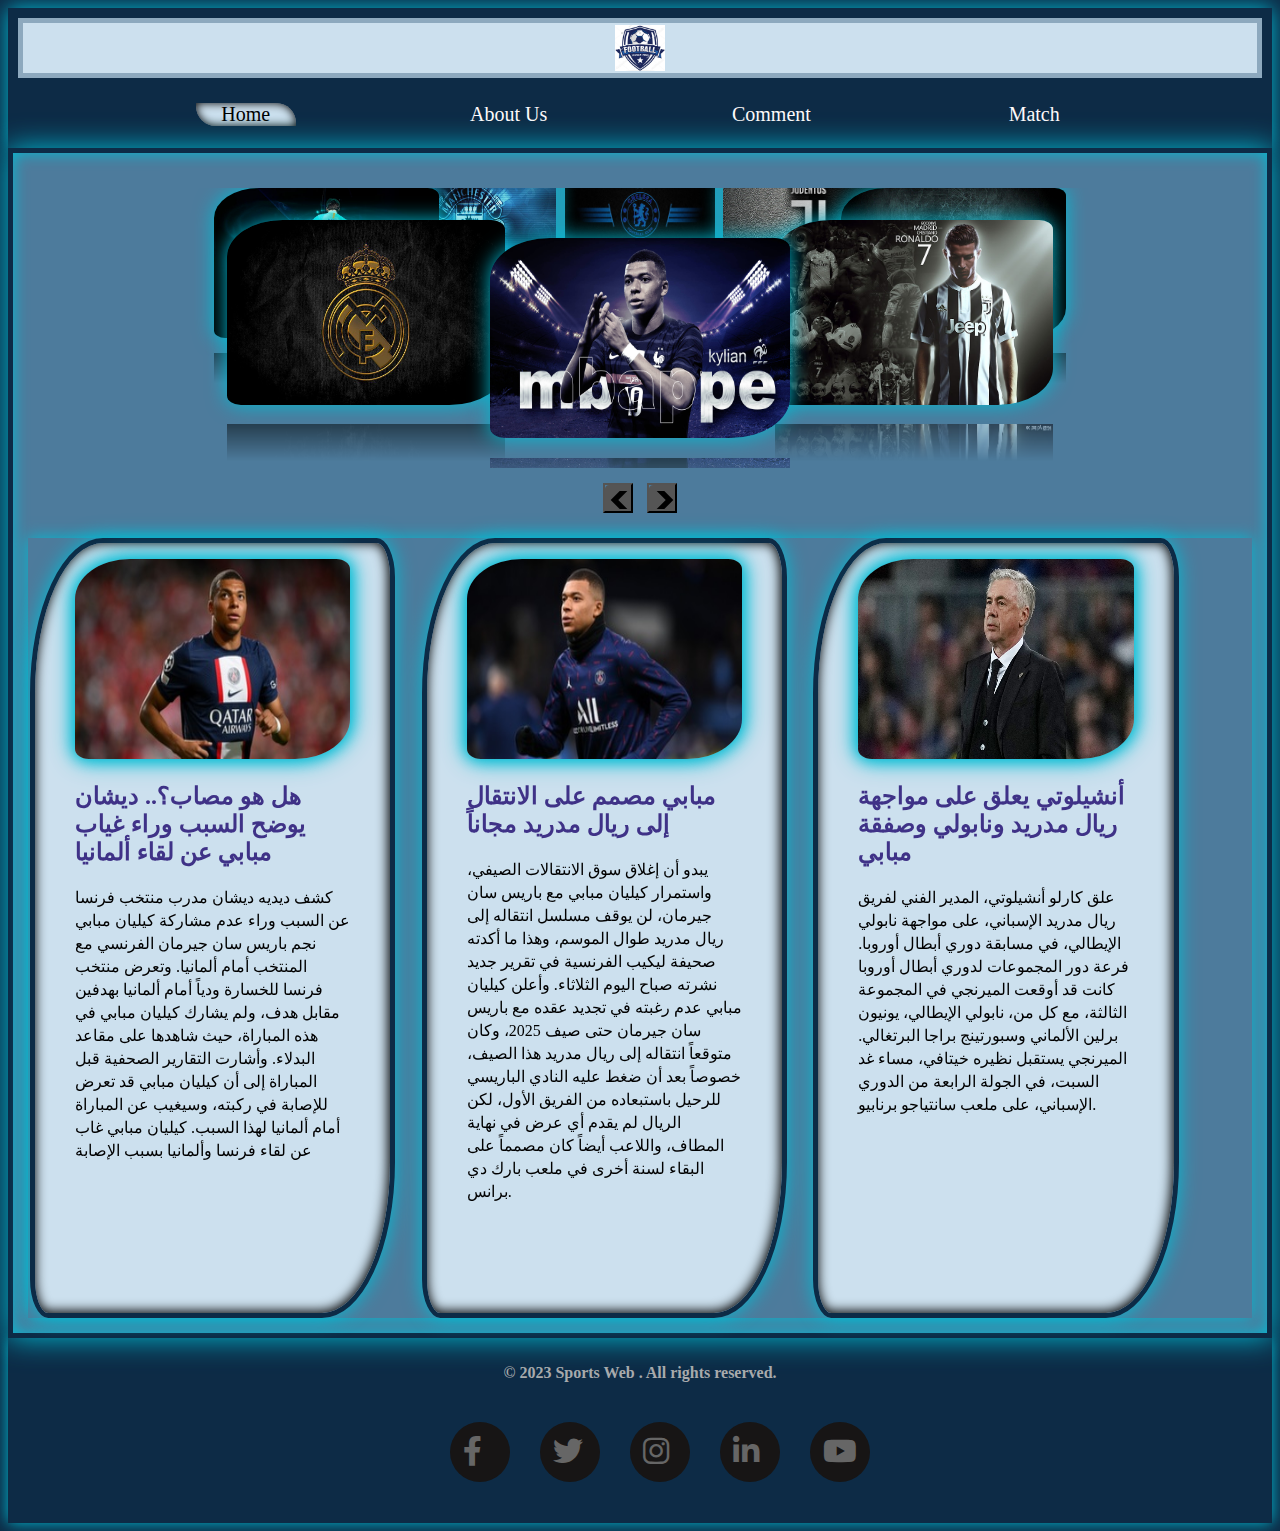
==== commit 887de590: "done project" ====
--- a/index.html
+++ b/index.html
@@ -3,21 +3,51 @@
 <head>
     <meta charset="UTF-8">
     <meta name="viewport" content="width=device-width, initial-scale=1.0">
-    <title>Document</title>
+    <meta http-equiv="X-UA-Compatible" content="IE=edge">
+    <meta name="viewport" content="with=device-width,initial-scale=1.0">
+    <title>HOME</title>
     <link rel="stylesheet" href="./css/home.css">
     <link rel="stylesheet" href="./css/all.min.css">
     <link rel="stylesheet" href="./css/responsv.css1">
+    <script type="text/javascript" src="js/jquery.min.js"></script>
+    <script type="text/JavaScript" src="js/cloud-carousel.1.0.5.js"></script>
+
+    
+    
+    <script type="text/javascript">
+    $(document).ready(function(){
+                             
+        // This initialises carousels on the container elements specified, in this case, carousel1.
+        $("#carousel1").CloudCarousel(		
+            {			
+                reflHeight: 40,
+                reflGap: 20,
+                titleBox: $('#da-vinci-title'),
+                altBox: $('#da-vinci-alt'),
+                buttonLeft: $('#slider-left-but'),
+                buttonRight: $('#slider-right-but'),
+                yRadius: 50,
+                xPos: 480,
+                yPos: 0,
+                speed:0.15,
+                autoRotate: "yes",
+                autoRotateDelay: 1500
+            }
+        );
+    });
+     
+    </script>
 <body>
  
     
     <header>
       <div class="logo" >
-        <img src="./img/كأس العالم2022.png" alt="Site Logo" >
+        <img src="./img/icon.jpg" alt="Site Logo" >
       </div>
       <nav>
         <ul class="navigation">
-          <li><a href="./index.html">Home</a></li>
-          <li><a href="./pages/About Us.html">About Us</a></li>
+          <li class="home"><a href="./index.html">Home</a></li>
+          <li><a href="./pages/About_Us.html">About Us</a></li>
           <li><a href="./pages/Comment.html">Comment</a></li>
           <li><a href="./pages/Mach.html">Match</a></li>
         </ul>
@@ -25,15 +55,36 @@
     </header>
 
     <section>
-        <div class="wow">
-  
-        </div>
+
+  <!--wow Slider-->
+<div id="templatemo_slider">
+	 <!-- This is the container for the carousel. -->
+     <div id = "carousel1" >            
+        <!-- All images with class of "cloudcarousel" will be turned into carousel items -->
+        <!-- You can place links around these images -->
+        <a href="#" rel="lightbox"><img class="cloudcarousel" src="./img/mbappe-pictures.jpg" alt="CSS Templates 1" title="Website Templates 1" width="300px" height="200px" /></a>
+        <a href="#" rel="lightbox"><img class="cloudcarousel" src="./img/780388.jpg" alt="CSS Templates 2" title="Website Templates 2" width="300px" height="200px" /></a>
+        <a href="#" rel="lightbox"><img class="cloudcarousel" src="./img/lionel-messi-fc-barcelona-barca-wallpaper-preview.jpg" alt="CSS Templates 3" title="Website Templates 3" width="300px" height="200px"/></a>
+        <a href="#" rel="lightbox"><img class="cloudcarousel" src="./img/manchester-united-wallpaper-preview.jpg" alt="CSS Templates 4" title="Website Templates 4"width="300px" height="200px" /></a>
+        <a href="#" rel="lightbox"><img class="cloudcarousel" src="./img/chelsea-fc-soccer-soccer-clubs-premier-league-wallpaper-preview (4).jpg" alt="Flash Templates 1" title="Flash Templates 1" width="300px" height="200px"/></a>
+        <a href="#" rel="lightbox"><img class="cloudcarousel" src="./img/logo-football-soccer-juventus-emblem-hd-wallpaper-preview.jpg" alt="Flash Templates 2" title="Flash Templates 2" width="300px" height="200px"/></a>
+        <a href="#" rel="lightbox"><img class="cloudcarousel" src="./img/483265.jpg" alt="Flash Templates 3" title="Flash Templates 3" width="300px" height="200px"/></a>
+        <a href="#" rel="lightbox"><img class="cloudcarousel" src="./img/cristiano-ronaldo-juventus-soccer-real-madrid-wallpaper-preview.jpg" alt="Flash Templates 4" title="Flash Templates 4" width="300px" height="200px"/></a>
+     </div>
+    
+    <!-- Define left and right buttons. -->
+    <center>
+    <input  id="slider-left-but" type="button" value="" />
+    <input id="slider-right-but" type="button" value="" />
+    </center>
+   </div>
         
-        <div class="parent">
+        
+    <div class="parent">
             
-          <article class="article1"> 
+       <article> 
             <figure>
-           <img src="./img/imagick1.jfif" alt="Image 2" >
+           <img src="./img/imagick1.jfif" alt="" >
            <figcaption>
                <h2>هل هو مصاب؟.. ديشان يوضح السبب وراء غياب مبابي عن لقاء ألمانيا</h2>
            </figcaption>
@@ -43,60 +94,61 @@
             وتعرض منتخب فرنسا للخسارة ودياً أمام ألمانيا بهدفين مقابل هدف، ولم يشارك كيليان مبابي في هذه المباراة، حيث شاهدها على مقاعد البدلاء.
             وأشارت التقارير الصحفية قبل المباراة إلى أن كيليان مبابي قد تعرض للإصابة في ركبته، وسيغيب عن المباراة أمام ألمانيا لهذا السبب.
             كيليان مبابي غاب عن لقاء فرنسا وألمانيا بسبب الإصابة
-  
           </p>
            
         </figure>
-        </article>
+      </article>
      
       
-         <article class="article2"> 
+         <article> 
              <figure>
-            <img src="./img/imagick2.jfif" alt="Image 2">
+            <img src="./img/imagick2.jfif" alt="">
             <figcaption>
                 <h2>مبابي مصمم على الانتقال إلى ريال مدريد مجاناً</h2>
             </figcaption>
-  <p>
+
+           <p>
             يبدو أن إغلاق سوق الانتقالات الصيفي، واستمرار كيليان مبابي
              مع باريس سان جيرمان، لن يوقف مسلسل انتقاله إلى ريال مدريد طوال الموسم، 
              وهذا ما أكدته صحيفة ليكيب الفرنسية في تقرير جديد نشرته صباح اليوم الثلاثاء.
-  وأعلن كيليان مبابي عدم رغبته في تجديد عقده مع باريس سان جيرمان حتى صيف 2025،
-   وكان متوقعاً انتقاله إلى ريال مدريد هذا الصيف، 
-  خصوصاً بعد أن ضغط عليه النادي الباريسي للرحيل باستبعاده من الفريق الأول، لكن الريال لم يقدم أي 
-  عرض في نهاية المطاف، واللاعب أيضاً كان مصمماً على البقاء لسنة أخرى في ملعب بارك دي برانس.
+            وأعلن كيليان مبابي عدم رغبته في تجديد عقده مع باريس سان جيرمان حتى صيف 2025،
+            وكان متوقعاً انتقاله إلى ريال مدريد هذا الصيف، 
+            خصوصاً بعد أن ضغط عليه النادي الباريسي للرحيل باستبعاده من الفريق الأول، لكن الريال لم يقدم أي 
+            عرض في نهاية المطاف، واللاعب أيضاً كان مصمماً على البقاء لسنة أخرى في ملعب بارك دي برانس.
   
-  </p>
+          </p>
           </figure>
-         </article>
+        </article>
   
-         <article class="article3"> 
+         <article> 
           <figure>
-         <img src="./img/أنشيلوتي-ريال-مدريد-2-2.jpg" alt="Image 2" width="300px">
+         <img src="./img/أنشيلوتي-ريال-مدريد-2-2.jpg" alt="">
          <figcaption>
           <h2>أنشيلوتي يعلق على مواجهة ريال مدريد ونابولي وصفقة مبابي</h2>
          </figcaption>
+
          <p>
-            
           علق كارلو أنشيلوتي، المدير الفني لفريق ريال مدريد الإسباني، على مواجهة نابولي الإيطالي، في مسابقة دوري أبطال أوروبا.
-  
           فرعة دور المجموعات لدوري أبطال أوروبا كانت قد أوقعت الميرنجي في المجموعة الثالثة، مع كل من، نابولي الإيطالي، يونيون برلين الألماني وسبورتينج براجا البرتغالي.
-          
-          الميرنجي يستقبل نظيره خيتافي، مساء غد السبت، في الجولة الرابعة من الدوري الإسباني، على ملعب سانتياجو برنابيو.
-                 
+
+          الميرنجي يستقبل نظيره خيتافي، مساء غد السبت، في الجولة الرابعة من الدوري الإسباني، على ملعب سانتياجو برنابيو.  
           </p>
+
           </figure>
       </article>
+
+
     </div>
-      </section>
+</section>
   
       <footer>
         <p>© 2023 Sports Web . All rights reserved.</p>
         <ul class="footer-navigation">
-          <li><i class="fab fa-facebook-f"></i></li>
-          <li><i class="fab fa-twitter"></i></a></li>
-          <li><i class="fab fa-instagram"></i></a></li>
-          <li><i class="fab fa-linkedin-in"></i></a></li>
-          <li><i class="fab fa-youtube"></i></a></li>
+          <li><a href="#" class="fab fa-facebook-f"></a></li>
+          <li><a href="#" class="fab fa-twitter"></a></li>
+          <li><a href="#" class="fab fa-instagram"></a></li>
+          <li><a href="#" class="fab fa-linkedin-in"></a></li>
+          <li><a href="#" class="fab fa-youtube" ></a></li>
         </ul>
       </footer>
     </body>--- a/css/home.css
+++ b/css/home.css
@@ -1,158 +1,136 @@
 body{
-    
-    background-color: #ddd;
-    display: grid;
-    grid-template-columns: repeat(1,auto);
-    grid-template-rows: 200px 1000px 200px;
-    grid-template-areas: "header header  header header header header header header header header"
-                         "art art art art art art art art art art "
-                          "foot foot foot foot foot foot foot foot foot foot";
-    gap: 2px 5px ;
-  }
-  
-  header{
-    grid-area: header;
-    background-color: #0d2b46;
-    color: white;
-    padding: 10px;
-    display: grid;
-    grid-template-columns: repeat(1,auto);
-    grid-template-rows: 50% 50%;
-    grid-template-areas: "log" "nav";
-    padding: 10px;
-    box-shadow: 0 0 15px #00bcd4;
-                          
-  }
-  
-  .logo{
-  grid-area: log;
+  background-color: #0d2b46;
+ }
+ 
+ header{
+  grid-area: header;
+  background-color: #0d2b46;
+  color: white;
+  padding: 10px;
+  display: grid;
+  grid-template-columns: repeat(1,auto);
+  grid-template-rows: 50% 50%;
+  grid-template-areas: "log" "nav";
+  padding: 10px;
+  box-shadow: 0 0 20px #00bcd4;                        
+}
+
+
+.logo{
   background-color: #cce0ee;
-      border: 5px #8da9be solid;
+  border: 5px #8da9be solid;
   display: flex;
   justify-content: center;
   align-items: center;
-  }
-  .logo img{
-    height: 100%;
-  }
-  header nav {
-  grid-area: nav;
-  }
+}
+
+.logo img{
+  width: 50px;
+}
+
+header nav {
+  padding-top: 10px;
+}
+
   header nav ul{
-    list-style-type: none;
-    justify-content: space-evenly;
-    align-items: center;
-    margin: 0;
+  list-style-type: none;
+  justify-content: space-evenly;
+  margin: 0;
+  padding: 15px;
+  display: flex;
+}
+.navigation li{
+  text-align: center;
+  width: 100px;
+  color: snow;
+}
+.navigation li a {
+  text-decoration: none;
+  color: inherit;
+  font-size: 20px; 
+}
+.home{
+  background-color: #cce0ee;
+  box-shadow: inset 0 0 10px black;
+  border-radius: 0 20px;
+}
+
+.navigation .home a{
+  color: black ;
+}
+
+.navigation li:hover{
+  background-color: #cce0ee;
+  box-shadow: inset 0 0 10px black;
+  border-radius: 0 20px;
+  color: #171515;
+  transition: 0.5s;
+
+}
+
+.navigation li:active{
+  opacity: 0.2;
+}
+
+  section{
+    display: grid;
+    grid-template-rows:350px 800px;
+    grid-template-areas: "wow" "par";
     padding: 15px;
-    display: flex;
-    font-size: 20px;
-  }
-  nav li {
-    list-style-type: none;
-    margin: 0;
-    padding: 0;
-    margin-right: 10px;
-   
-    
-  }
-  .navigation li a {
-    text-decoration: none;
-    color: snow;
-  }
-  section{
-    grid-area: art;
-    display: grid;
-    grid-template-columns: repeat(3, auto);
-    grid-template-rows:30% 70%;
-    grid-template-areas: "wow wow wow" "par par par";
-  
-    color: white;
-    padding: 10px;
-          background-color: #4d7b9c;
-          border: #8da9be 5px solid;
-          box-shadow: 0 0 15px #00bcd4;
+    background-color: #4d7b9c;
+    border: #0d2b46 5px solid;
+    box-shadow:inset 0 0 15px #00bcd4;
+    filter: drop-shadow(0 0 15px #00bcd4 );
   } 
   
-  .wow{
-    grid-area: wow;
-    background-color:  #4d7b9c;
-  
-    
-  }
-  
-  .navigation li:hover{
-    box-shadow: 0 0 15px #00bcd4;
-    filter: drop-shadow(0 0 15px #00bcd4);
-    text-shadow:0 0 15px #00bcd4;
-    border-style: outset;
-    
-  }
-  
-  .navigation li a:active{
-    background-color: #cce0ee;
-    color: #171515;
-  }
-  
+
   .parent{
     grid-area: par;
     display: grid;  
     background-color:  #4d7b9c;
     grid-template-columns: repeat(3, 30%);
     gap:2% ;
-    
+    margin-top: 20px;
     box-shadow: 0 0 15px #00bcd4;
   }
   article{
     display: flex;
     margin-left: 2px;
-    background-color: #ddd;
     border: #0d2b46 5px solid;
-    background-color: #96c0df;
     background-color: #cce0ee;
     border-radius: 20% 5%;
     box-shadow: inset -1px -1px 12px 1px black;
     filter: drop-shadow(0 0 10px #00bcd4);
     
   }
-  
-  article p{
-    overflow: auto;
-  }
-  
-  
-  
-  
+
   article img{
     border-radius: 20% 5%;
     box-shadow: 0 0 15px #00bcd4;
     filter: drop-shadow(0 0 10px #00bcd4);
     width: 100%;
-      height: 200px;
+    height: 200px;
     
   }
   article h2{
       color: #3f3287;;
   }
   article p{
-    color: black;
-    font-size: 15px;
-   
     line-height: 23px;
   }
 
   footer{
-    grid-area: foot;
+   
     background-color:#0d2b46;
-    color: white;
     padding: 10px;
     box-shadow: 0 0 15px #00bcd4;
   }
-  
   
   footer ul{
     display: flex;
     justify-content: center;
   }
+
   footer p{
    
       color: rgb(168 170 172);
@@ -160,9 +138,10 @@
       text-align: center;
       margin-bottom: 25px;
   }
+
   footer ul li{
     position: relative;
-    display: block;
+    list-style-type: none;
     color: #666;
     font-size: 30px;
     height: 60px;
@@ -170,26 +149,22 @@
     background: #171515;
     line-height: 60px;
     border-radius: 50%;
-    margin: 0 15px;
+    margin:  15px;
     cursor: pointer;
-    transition: .5s;
-  }
-  
-  footer ul li i{
+    transition: 0.5s;
+  }
+  
+  footer ul li a{
     margin-left: 13px;
-    
-  }
-  
-  
-  footer ul li a:nth-child(1):hover{
-    color: #456cba;
-    box-shadow: 0 0 15px #4267B2;
-    text-shadow: 0 0 15px #4267B2;
-    background-color: #0d2b46;
+    text-decoration: none;
+    /* color: rgb(168 170 172); */
+    color: inherit;
+    background-color: transparent;
+    
   }
   
   footer ul li:nth-child(1):hover{
-    color: #456cba;
+    color:#4267B2 ;
     box-shadow: 0 0 15px #4267B2;
     text-shadow: 0 0 15px #4267B2;
     background-color: #0d2b46;
@@ -220,42 +195,103 @@
     background-color: #0d2b46;
   }
   
-  footer ul li:nth-child(5):hover {
-    color: #e23670;
-    box-shadow: 0 0 15px #ff0000;
-    text-shadow: 0 0 15px #ff0000;
-    background-color: #0d2b46;
-  }
+  
+  #templatemo_slider {
+    grid-area: wow;
+    background-color:  #4d7b9c;
+    display: flex;
+    flex-wrap: wrap;
+    justify-content: center;
+    width: 960px;
+    margin: 0 auto;
+  }
+  #carousel1{
+    width:960px;
+     height:280px;
+     
+      margin-top: 20px;
+  }
+  .cloudcarousel{
+    border-radius: 20% 5%;
+    box-shadow:inset 0 0 15px #00bcd4;
+    filter: drop-shadow(0 0 10px #00bcd4);
+  }
+
+  #slider-left-but { 
+    width: 30px; 
+    height: 30px; 
+    background: url(../img/templatemo_slider_left.png); 
+    margin-right: 10px; 
+  }
+  
+  #slider-right-but { 
+    width: 30px; 
+    height: 30px; 
+    background: url(../img/templatemo_slider_right.png); 
+  }
+
+  center{
+    margin-top: 10px;
+  }
+
+
   @media (max-width: 1063px) 
   {
-    body{
-      height: 2100px;
-      grid-template-columns: repeat(1,auto);
-    grid-template-rows: 150px 1800px 150px;
-    grid-template-areas: "header"
-                         "sec"
-                          "foot";
-    gap: 2px 5px ;
-    }
-    header{
-      grid-area: header;
-    }
+   
+    #templatemo_slider {
+      width: 100%;
+    }
+    #carousel1 a img{
+      width: 100px;
+      height: 200px;
+
+    }
+    #carousel1{
+      width:100%;
+       height:400px;
+       
+        margin-top: 20px;
+    }
+    
+   
+  
     section{
       grid-area: sec;
-      grid-template-columns: repeat(1, auto);
-      grid-template-rows:200px 1500px;
-    }
-  
-    
-    
-    footer{
-      grid-area: foot;
-  
+      grid-template-rows:400px 1500px;
+
     }
     .parent{
       grid-template-columns: repeat(1, auto);
-      
-    }
-  }
-
-  
+    }
+    
+  }
+
+  /* Small */
+  @media (min-width:360px) and (max-width:610px)
+  {
+   
+    .navigation li a{
+      font-size: 16px;
+    }
+    .navigation li{
+      width: 70px;
+      padding-left: 4px;
+    }
+    section{
+      grid-area: sec;
+      grid-template-rows:400px 2200px;
+
+    }
+    .parent{
+      grid-template-columns: repeat(1, auto);
+    }
+
+    footer ul li{
+      margin:10px;
+     }
+  
+     footer ul li a{
+      margin-left: 5px;
+     }
+    
+  }